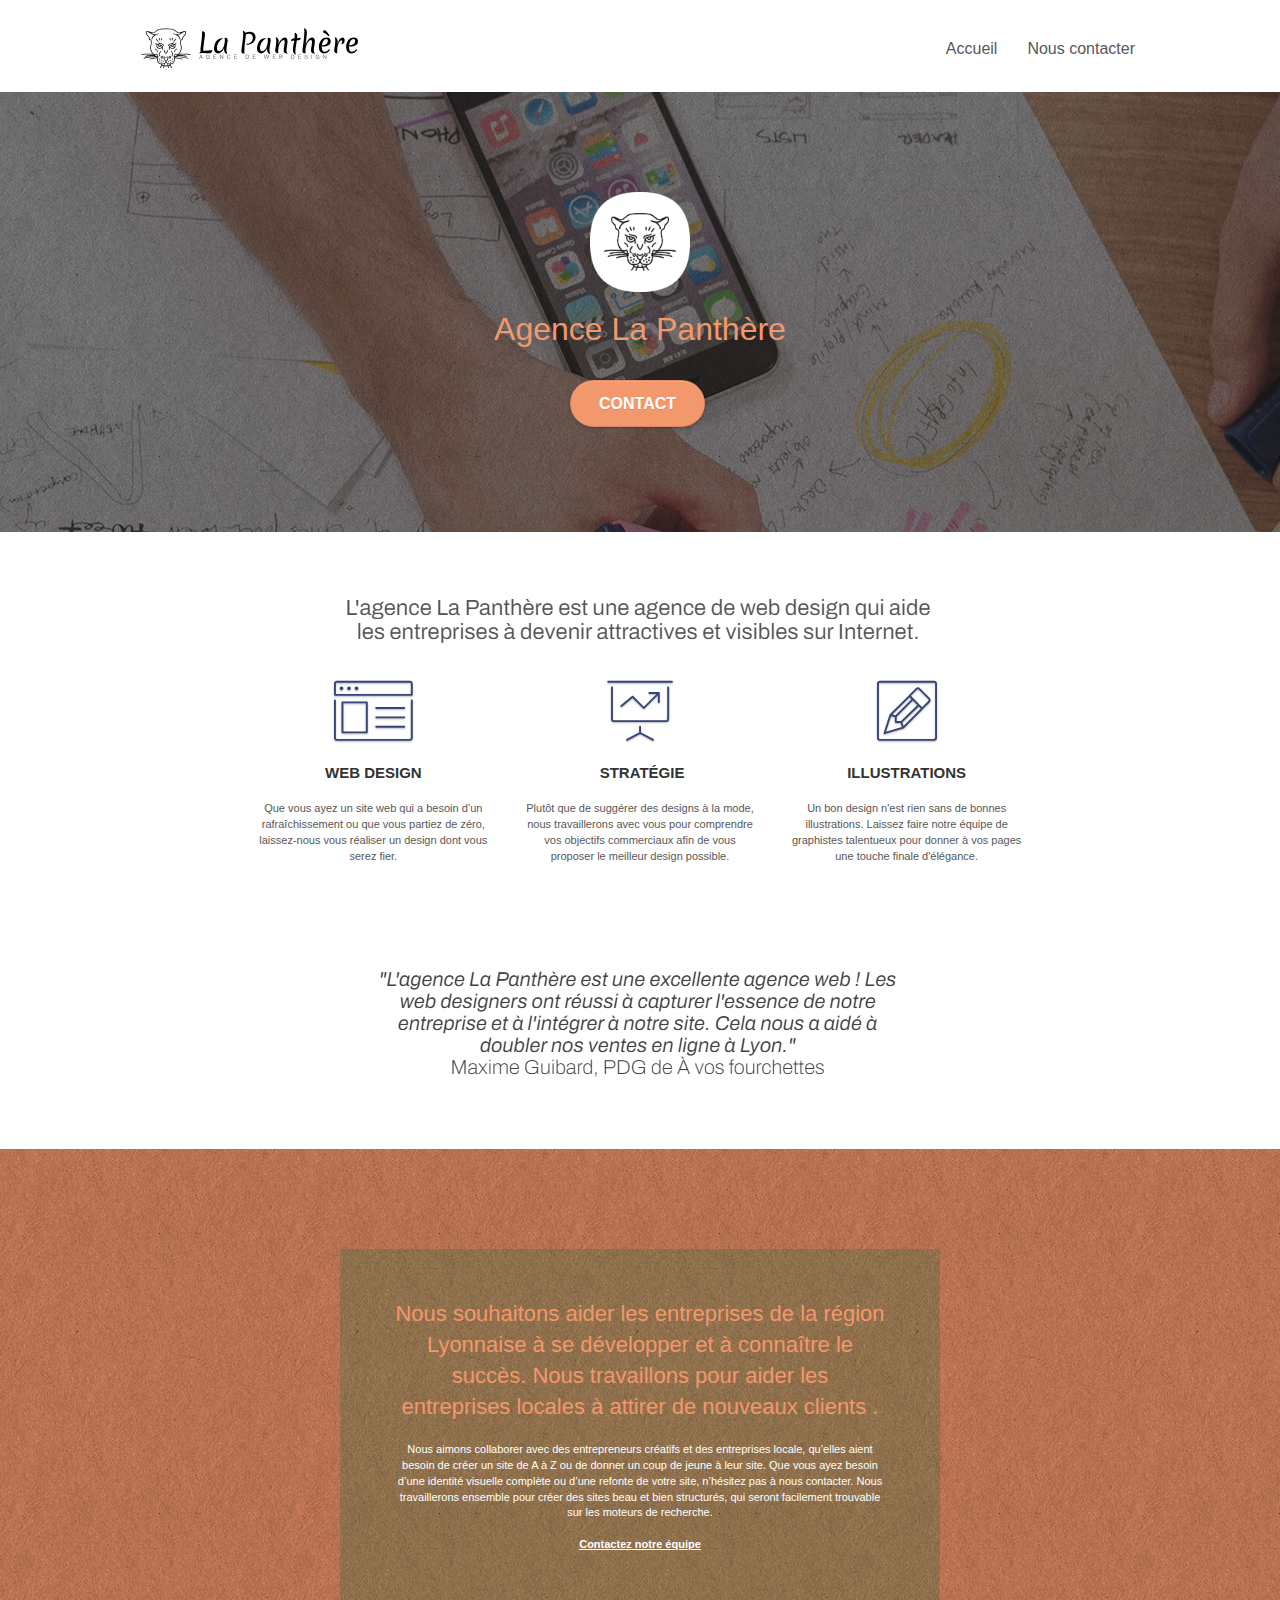
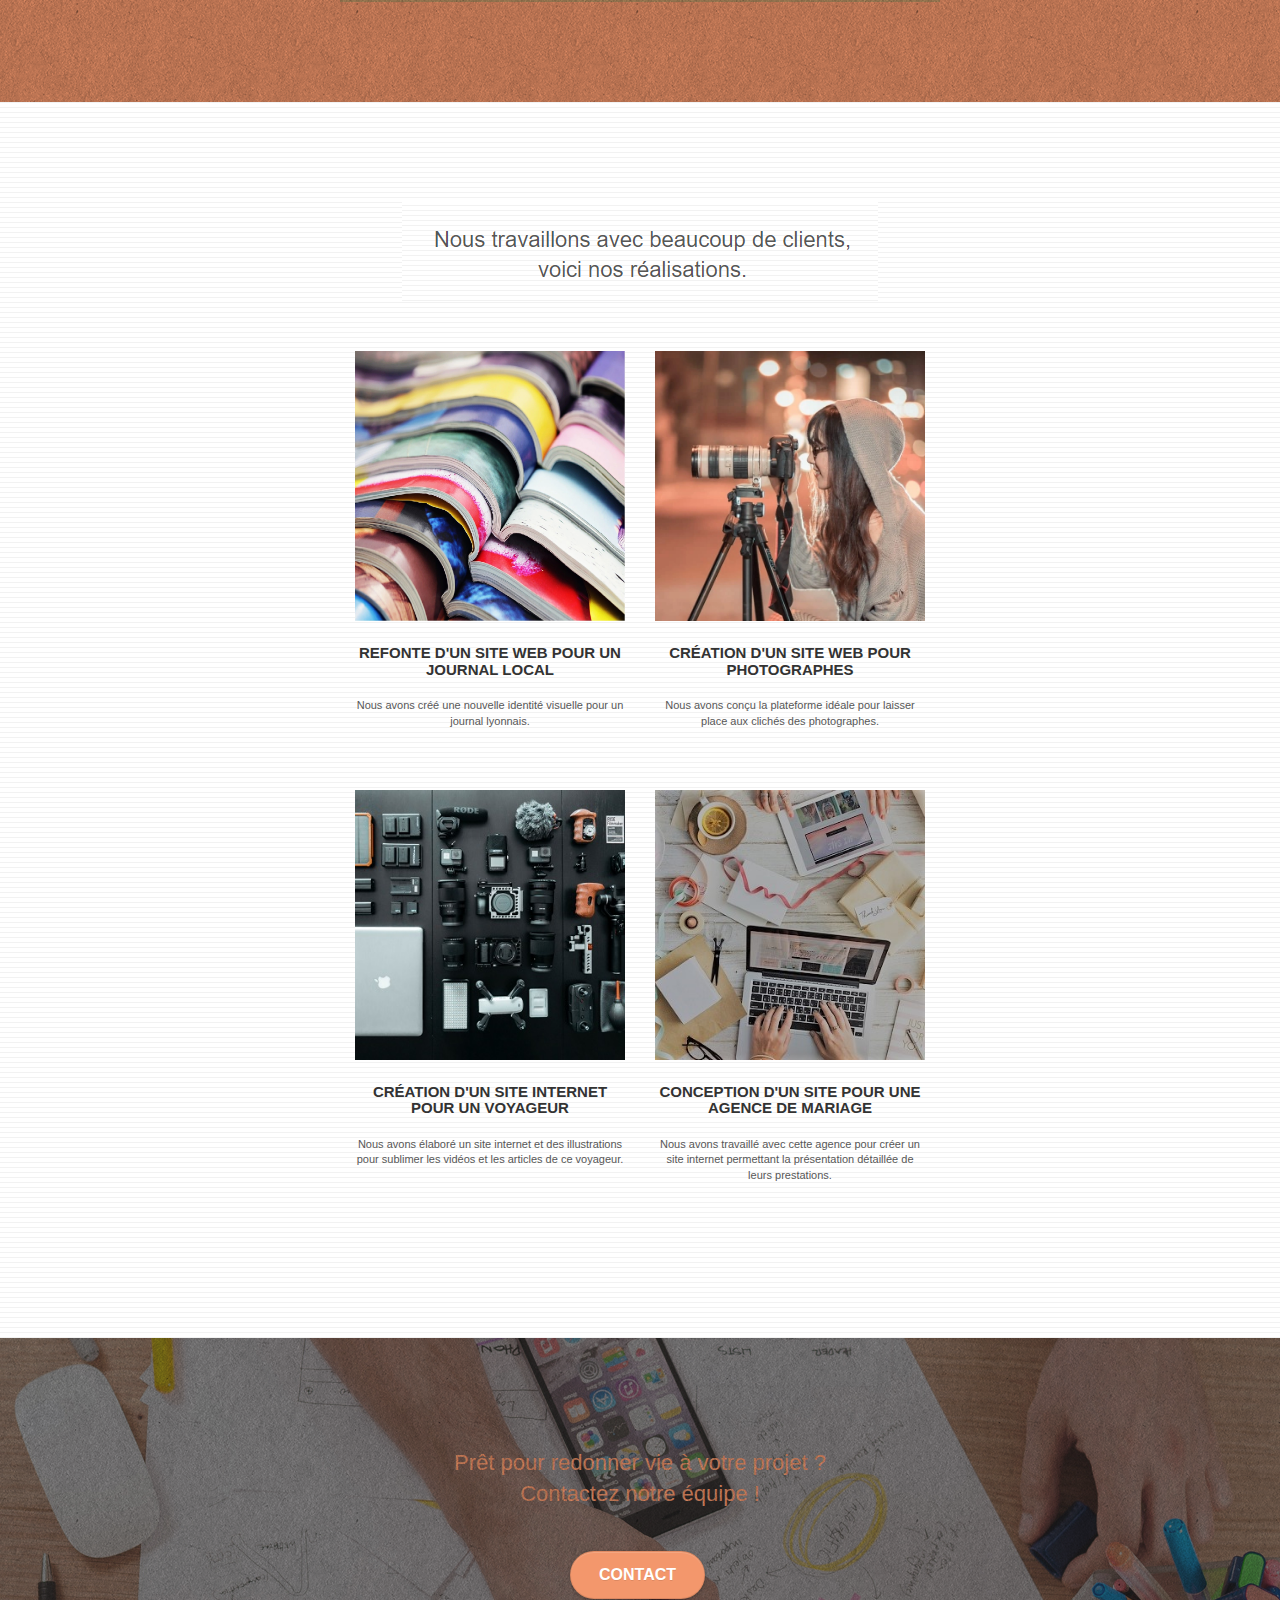
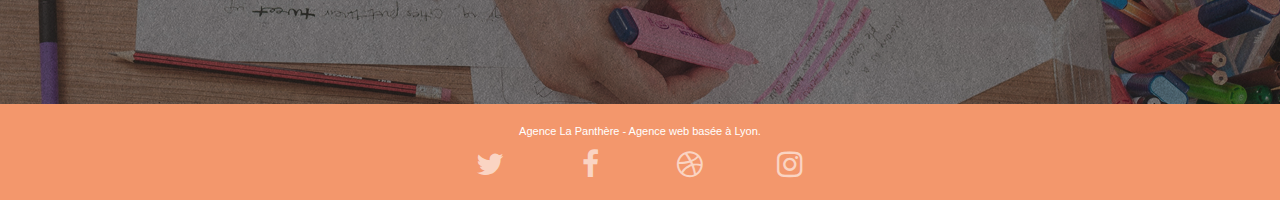
==== index.html @ 58830317 "Ajout d'une description alt mieux appropriée sur les images. Suppression du Google tag manager" ====
<!DOCTYPE html>
<!-- Pas de langue définie -->
<html lang="fr">
  <!-- Fin du problème -->
  <head>
    <meta charset="utf-8" />
    <!-- Keyword stuffing mots clés sur Paris alors que l'agence est basée à Lyon. Incohérent -->
    <meta name="keywords" content="agence, web design, agence design Lyon" />
    <!-- Fin du problème -->

    <!-- Pas de description -->
    <meta
      name="description"
      content="La meilleure agence de web design à Lyon"
    />
    <!-- Fin du problème -->
    <meta
      name="viewport"
      content="width=device-width, initial-scale=1.0, viewport-fit=cover"
    />
    <link rel="shortcut icon" type="image/png" href="favicon.jpg" />

    <link rel="stylesheet" type="text/css" href="./css/bootstrap.css" />
    <link rel="stylesheet" type="text/css" href="style.css" />
    <link rel="stylesheet" type="text/css" href="./css/font-awesome.css" />
    <link rel="stylesheet" type="text/css" href="./css/et-line.css" />

    <!-- Pas de titre -->
    <title>La Panthère</title>
    <!-- Fin du problème -->

    <!-- Analytics -->

    <!-- Pas de balises sémantiques -->

    <!-- Analytics END -->
  </head>
  <!-- Pas de header -->
  <body>
    <main>
      <!-- Principal conteneur -->
      <div class="page-container">
        <!-- bloc-0 -->
        <header>
          <div class="bloc bgc-white l-bloc" id="bloc-0">
            <div class="container bloc-sm">
              <nav class="navbar row">
                <div class="navbar-header">
                  <!-- Suppression de la tentative de blackhat -->
                  <a class="navbar-brand" href="index.html">
                    <!-- attribut alt vague  -->
                    <img
                      src="img/agence-la-panthere-monochrome.svg"
                      alt="agence web design Lyon"
                      height="40"
                      width="auto"
                  /></a>

                  <!-- Suppression de la tentative de blackhat -->
                  <button
                    id="nav-toggle"
                    type="button"
                    class="ui-navbar-toggle navbar-toggle"
                    data-toggle="collapse"
                    data-target=".navbar-1"
                  >
                    <span class="sr-only">Toggle navigation</span
                    ><span class="icon-bar"></span><span class="icon-bar"></span
                    ><span class="icon-bar"></span>
                  </button>
                </div>
                <div
                  class="collapse navbar-collapse navbar-1 special-dropdown-nav"
                >
                  <ul class="site-navigation nav navbar-nav">
                    <li>
                      <a href="index.html">Accueil</a>
                    </li>
                    <li></li>
                    <li>
                      <!-- Lien flou, pas de description -->
                      <a href="contact.html">Nous contacter</a>
                      <!-- Fin du problème -->
                    </li>
                  </ul>
                </div>
              </nav>
            </div>
          </div>
        </header>
        <!-- bloc-0 END -->

        <!-- bloc-1-presentation -->
        <section>
          <div
            class="bloc bgc-dark-slate-blue bg-banniere d-bloc bg-t-edge bloc-bg-texture texture-paper b-parallax"
            id="bloc-1-hero"
          >
            <div class="container bloc-lg">
              <div class="row tight-width-whitespace">
                <div class="col-sm-12">
                  <!-- img avec une width et height obligatoire -->
                  <img
                    src="img/img_lighter/logo.webp"
                    class="center-block image-resize-mode"
                    width="100"
                    height="auto"
                    alt="Agence La Panthère,web design, Lyon"
                  />
                  <!-- fin du problème -->
                  <h1 class="text-center hero-bloc-text tc-white">
                    Agence La Panthère
                  </h1>
                  <div class="text-center">
                    <a
                      href="contact.html"
                      class="btn btn-lg btn-clean btn-rd cta-hero btn-atomic-tangerine"
                      id="cta-hero"
                      >Contact</a
                    >
                  </div>
                </div>
              </div>
            </div>
          </div>
        </section>
        <!-- bloc-1-presentation END -->

        <!-- bloc-2-services -->
        <section>
          <div class="bloc bgc-white l-bloc" id="bloc-2-services">
            <div class="container bloc-md">
              <div class="row">
                <div class="col-sm-12 text-center">
                  <img
                    alt="Description de la Panthère"
                    src="img/img_lighter/title.webp"
                    width="auto"
                    height="auto"
                  />
                </div>
              </div>
              <div class="row voffset-lg med-width-whitespace">
                <div class="col-sm-4">
                  <div class="text-center">
                    <span
                      class="et-icon-browser sm-shadow icon-dark-slate-blue icons icon-lg"
                    ></span>
                  </div>
                  <h3 class="mg-md text-center">Web design</h3>
                  <p class="text-center">
                    Que vous ayez un site web qui a besoin d&rsquo;un
                    rafraîchissement ou que vous partiez de zéro, laissez-nous
                    vous réaliser un design dont vous serez fier.
                  </p>
                </div>
                <div class="col-sm-4">
                  <div class="text-center">
                    <span
                      class="et-icon-presentation sm-shadow icon-dark-slate-blue icons icon-lg"
                    ></span>
                  </div>
                  <h3 class="mg-md text-center">&nbsp;Stratégie</h3>
                  <p class="text-center">
                    Plutôt que de suggérer des designs à la mode, nous
                    travaillerons avec vous pour comprendre vos objectifs
                    commerciaux afin de vous proposer le meilleur design
                    possible.<br />
                  </p>
                </div>
                <div class="col-sm-4">
                  <div class="text-center">
                    <span
                      class="et-icon-edit sm-shadow icon-dark-slate-blue icons icon-lg"
                    ></span>
                  </div>
                  <h3 class="mg-md text-center">Illustrations</h3>
                  <p class="text-center">
                    Un bon design n'est rien sans de bonnes illustrations.
                    Laissez faire notre équipe de graphistes talentueux pour
                    donner à vos pages une touche finale d'élégance.
                  </p>
                </div>
              </div>
              <div class="row voffset-lg voffset">
                <div class="col-xs-12 col-md-8 col-md-offset-2 text-center">
                  <img
                    alt="Citation du PDG"
                    src="img/img_lighter/citation.webp"
                    width="auto"
                    height="auto"
                  />
                </div>
              </div>
            </div>
          </div>
        </section>
        <!-- bloc-2-services END -->

        <!-- bloc-3-what-i-do -->
        <section>
          <div
            class="bloc tc-white bgc-atomic-tangerine bg-presentation d-bloc bloc-bg-texture texture-paper b-parallax"
            id="bloc-3-what-i-do"
          >
            <div class="container bloc-lg">
              <div class="row tight-width-whitespace black-background">
                <div class="col-sm-12">
                  <h2 class="mg-md text-center tc-white">
                    Nous souhaitons aider les entreprises de la région Lyonnaise
                    à se développer et à connaître le succès. Nous travaillons
                    pour aider les entreprises locales à attirer de nouveaux
                    clients .<br />
                  </h2>
                  <p class="text-center white">
                    Nous aimons collaborer avec des entrepreneurs créatifs et
                    des entreprises locale, qu’elles aient besoin de créer un
                    site de A à Z ou de donner un coup de jeune à leur site. Que
                    vous ayez besoin d’une identité visuelle complète ou d’une
                    refonte de votre site, n’hésitez pas à nous contacter. Nous
                    travaillerons ensemble pour créer des sites beau et bien
                    structurés, qui seront facilement trouvable sur les moteurs
                    de recherche.
                    <br /><br /><a
                      class="ltc-white bold-link"
                      href="contact.html"
                      >Contactez notre équipe</a
                    ><br />
                  </p>
                </div>
              </div>
            </div>
          </div>
        </section>
        <!-- bloc-3-what-i-do END -->

        <!-- bloc-4-portfolio -->
        <section>
          <div
            class="bloc bgc-white bg-lines-h2-bg bg-repeat l-bloc"
            id="bloc-4-portfolio"
          >
            <div class="container bloc-lg">
              <div class="row">
                <div class="col-sm-12 text-center">
                  <img
                    alt="agence web, agence web paris, web design paris, stratégie web"
                    src="img/img_lighter/title2.webp"
                    width="auto"
                    height="auto"
                  />
                </div>
              </div>
              <div class="row tight-width-whitespace portfolio-row">
                <div class="col-sm-6">
                  <a
                    href="#"
                    data-lightbox="img/img_lighter/1.webp"
                    data-gallery-id="gallery-1"
                    data-caption="Refonte d'un site web pour un journal local"
                    data-frame="snapshot-lb"
                    ><img
                      src="img/img_lighter/1.webp"
                      alt="Photos de livres"
                      class="img-responsive portfolio-thumb"
                      width="auto"
                      height="auto"
                  /></a>
                  <h3 class="mg-md text-center">
                    Refonte d'un site web pour un journal local
                  </h3>
                  <p class="text-center">
                    Nous avons créé une nouvelle identité visuelle pour un
                    journal lyonnais.
                  </p>
                </div>
                <div class="col-sm-6">
                  <a
                    href="#"
                    data-lightbox="img/img_ligther/2.webp"
                    data-gallery-id="gallery-1"
                    data-caption="Photographe en train de prendre un cliché"
                    data-frame="snapshot-lb"
                    ><img
                      src="img/img_lighter/2.webp"
                      class="img-responsive portfolio-thumb"
                      alt="Création d'un site web pour photographes"
                      width="auto"
                      height="auto"
                  /></a>
                  <h3 class="mg-md text-center">
                    Création d'un site web pour photographes
                  </h3>
                  <p class="text-center">
                    Nous avons conçu la plateforme idéale pour laisser place aux
                    clichés des photographes.
                  </p>
                </div>
              </div>
              <div class="row tight-width-whitespace portfolio-row">
                <div class="col-sm-6">
                  <a
                    href="#"
                    data-lightbox="img/img_lighter/3.webp"
                    data-gallery-id="gallery-1"
                    data-caption="Création d'un site internet pour un voyageur"
                    data-frame="snapshot-lb"
                    ><img
                      src="img/img_lighter/3.webp"
                      class="img-responsive portfolio-thumb"
                      alt="Ordinateur portable et nécessaire en photographie"
                      width="auto"
                      height="auto"
                  /></a>
                  <h3 class="mg-md text-center">
                    Création d'un site internet pour un voyageur
                  </h3>
                  <p class="text-center">
                    Nous avons élaboré un site internet et des illustrations
                    pour sublimer les vidéos et les articles de ce voyageur.
                  </p>
                </div>
                <div class="col-sm-6">
                  <a
                    href="#"
                    data-lightbox="img/img_lighter/4.webp"
                    data-gallery-id="gallery-1"
                    data-caption="Conception d'un site pour une agence de mariage"
                    data-frame="snapshot-lb"
                    ><img
                      src="img/img_lighter/4.webp"
                      class="img-responsive portfolio-thumb"
                      alt="Groupe de travail dans un café"
                      width="auto"
                      height="auto"
                  /></a>
                  <h3 class="mg-md text-center">
                    Conception d'un site pour une agence de mariage
                  </h3>
                  <p class="text-center">
                    Nous avons travaillé avec cette agence pour créer un site
                    internet permettant la présentation détaillée de leurs
                    prestations.
                  </p>
                </div>
              </div>
            </div>
          </div>
        </section>
        <!-- bloc-4-portfolio END -->

        <!-- bloc-5-cta -->
        <section>
          <div
            class="bloc bgc-dark-slate-blue bg-banniere d-bloc bloc-bg-texture texture-paper"
            id="bloc-5-cta"
          >
            <div class="container bloc-lg">
              <div class="row">
                <h2 class="mg-md text-center tc-white">
                  Prêt pour redonner vie à votre projet ?<br />Contactez notre
                  équipe !
                </h2>
                <div class="col-sm-12 text-center">
                  <a
                    href="contact.html"
                    class="btn btn-atomic-tangerine btn-clean btn-rd btn-lg cta-hero"
                    >Contact</a
                  >
                </div>
              </div>
            </div>
          </div>
        </section>
        <!-- bloc-5-cta END -->

        <!-- Footer - bloc-8 -->
        <footer>
          <div class="bloc bgc-atomic-tangerine d-bloc" id="bloc-8">
            <div class="container bloc-sm">
              <div class="row">
                <div class="col-sm-12">
                  <p class="text-center white">
                    Agence La Panthère - Agence web basée à Lyon.<br />
                  </p>
                  <div class="row row-no-gutters social">
                    <div class="col-sm-3">
                      <div class="text-center">
                        <!-- balise <a></a> sans texte dedans -->
                        <a class="social" href="index.html"
                          ><span class="fa fa-twitter icon-md"></span
                        ></a>
                        <!-- fin du problème -->
                      </div>
                    </div>
                    <div class="col-sm-3">
                      <div class="text-center">
                        <a class="social" href="index.html"
                          ><span class="fa fa-facebook icon-md"></span
                        ></a>
                      </div>
                    </div>
                    <div class="col-sm-3">
                      <div class="text-center">
                        <a class="social" href="index.html"
                          ><span class="fa fa-dribbble icon-md"></span
                        ></a>
                      </div>
                    </div>
                    <div class="col-sm-3">
                      <div class="text-center">
                        <a class="social" href="index.html"
                          ><span class="fa fa-instagram icon-md"></span
                        ></a>
                      </div>
                    </div>

                    <!-- Suppression de la tentative de blackhat -->
                  </div>
                </div>
              </div>
            </div>
          </div>
        </footer>
        <!-- Footer - bloc-8 END -->
        <!-- Chargement des scripts en fin de code -->
        <script src="./js/jquery-2.1.0.js"></script>
        <script src="./js/bootstrap.js"></script>
        <script src="./js/blocs.js"></script>
        <script src="./js/jquery.touchSwipe.js" defer></script>
        <script src="./js/gmaps.js"></script>
        <!-- Fin du problème -->
      </div>
    </main>
    <!-- Principal conteneur END -->
  </body>
</html>
---- style.css ----
body {
    margin: 0;
    padding: 0;
    background: #FFF;
    overflow-x: hidden;
    -webkit-font-smoothing: antialiased;
    -moz-osx-font-smoothing: grayscale;
}

a,
button {
    transition: all .3s ease-in-out;
    outline: none!important;
}

a:hover {
    text-decoration: none;
    cursor: pointer;
}

#page-loading-blocs-notifaction {
    position: fixed;
    top: 0;
    bottom: 0;
    width: 100%;
    z-index: 100000;
    background: #FFFFFF url("img/pageload-spinner.gif") no-repeat center center;
}

.bloc {
    width: 100%;
    clear: both;
    background: 50% 50% no-repeat;
    padding: 0 50px;
    -webkit-background-size: cover;
    -moz-background-size: cover;
    -o-background-size: cover;
    background-size: cover;
    position: relative;
}

.bloc .container {
    padding-left: 0;
    padding-right: 0;
}

.bloc-lg {
    padding: 100px 50px;
}

.bloc-md {
    padding: 50px;
}

.bloc-sm {
    padding: 20px 50px;
}

.bg-center,
.bg-l-edge,
.bg-r-edge,
.bg-t-edge,
.bg-b-edge,
.bg-tl-edge,
.bg-bl-edge,
.bg-tr-edge,
.bg-br-edge,
.bg-repeat {
    -webkit-background-size: auto!important;
    -moz-background-size: auto!important;
    -o-background-size: auto!important;
    background-size: auto!important;
}

.bg-repeat {
    background: repeat;
}

.bg-t-edge {
    background: top no-repeat;
}

.bloc-bg-texture::before {
    content: "";
    background-size: 2px 2px;
    position: absolute;
    top: 0;
    bottom: 0;
    left: 0;
    right: 0;
}

.texture-paper::before {
    background: url("img/texture-paper.png");
    background-size: 280px 280px;
}

.b-parallax {
    background-attachment: fixed;
}

.d-bloc {
    color: rgba(255, 255, 255, .7);
}

.d-bloc button:hover {
    color: rgba(255, 255, 255, .9);
}

.d-bloc .icon-round,
.d-bloc .icon-square,
.d-bloc .icon-rounded,
.d-bloc .icon-semi-rounded-a,
.d-bloc .icon-semi-rounded-b {
    border-color: rgba(255, 255, 255, .9);
}

.d-bloc .divider-h span {
    border-color: rgba(255, 255, 255, .2);
}

.d-bloc .a-btn,
.d-bloc .navbar a,
.d-bloc .navbar-brand,
.d-bloc a .icon-sm,
.d-bloc a .icon-md,
.d-bloc a .icon-lg,
.d-bloc a .icon-xl,
.d-bloc h1 a,
.d-bloc h2 a,
.d-bloc h3 a,
.d-bloc h4 a,
.d-bloc h5 a,
.d-bloc h6 a,
.d-bloc p a {
    color: rgba(255, 255, 255, .6);
}

.d-bloc .a-btn:hover,
.d-bloc .navbar a:hover,
.d-bloc .navbar-brand:hover,
.d-bloc a:hover .icon-sm,
.d-bloc a:hover .icon-md,
.d-bloc a:hover .icon-lg,
.d-bloc a:hover .icon-xl,
.d-bloc h1 a:hover,
.d-bloc h2 a:hover,
.d-bloc h3 a:hover,
.d-bloc h4 a:hover,
.d-bloc h5 a:hover,
.d-bloc h6 a:hover,
.d-bloc p a:hover {
    color: rgba(255, 255, 255, 1);
}

.d-bloc .navbar-toggle .icon-bar {
    background: rgba(255, 255, 255, 1);
}

.d-bloc .btn-wire,
.d-bloc .btn-wire:hover {
    color: rgba(255, 255, 255, 1);
    border-color: rgba(255, 255, 255, 1);
}

.d-bloc .panel {
    color: rgba(0, 0, 0, .5);
}

.d-bloc .panel button:hover {
    color: rgba(0, 0, 0, .7);
}

.d-bloc .panel icon {
    border-color: rgba(0, 0, 0, .7);
}

.d-bloc .panel .divider-h span {
    border-color: rgba(0, 0, 0, .1);
}

.d-bloc .panel .a-btn {
    color: rgba(0, 0, 0, .6);
}

.d-bloc .panel .a-btn:hover {
    color: rgba(0, 0, 0, 1);
}

.d-bloc .panel .btn-wire,
.d-bloc .panel .btn-wire:hover {
    color: rgba(0, 0, 0, .7);
    border-color: rgba(0, 0, 0, .3);
}

.d-bloc .panel,
.l-bloc {
    color: rgba(0, 0, 0, .5);
}

.d-bloc .panel button:hover,
.l-bloc button:hover {
    color: rgba(0, 0, 0, .7);
}

.l-bloc .icon-round,
.l-bloc .icon-square,
.l-bloc .icon-rounded,
.l-bloc .icon-semi-rounded-a,
.l-bloc .icon-semi-rounded-b {
    border-color: rgba(0, 0, 0, .7);
}

.d-bloc .panel .divider-h span,
.l-bloc .divider-h span {
    border-color: rgba(0, 0, 0, .1);
}

.d-bloc .panel .a-btn,
.l-bloc .a-btn,
.l-bloc .navbar a,
.l-bloc .navbar-brand,
.l-bloc a .icon-sm,
.l-bloc a .icon-md,
.l-bloc a .icon-lg,
.l-bloc a .icon-xl,
.l-bloc h1 a,
.l-bloc h2 a,
.l-bloc h3 a,
.l-bloc h4 a,
.l-bloc h5 a,
.l-bloc h6 a,
.l-bloc p a {
    color: rgba(0, 0, 0, .6);
}

.d-bloc .panel .a-btn:hover,
.l-bloc .a-btn:hover,
.l-bloc .navbar a:hover,
.l-bloc .navbar-brand:hover,
.l-bloc a:hover .icon-sm,
.l-bloc a:hover .icon-md,
.l-bloc a:hover .icon-lg,
.l-bloc a:hover .icon-xl,
.l-bloc h1 a:hover,
.l-bloc h2 a:hover,
.l-bloc h3 a:hover,
.l-bloc h4 a:hover,
.l-bloc h5 a:hover,
.l-bloc h6 a:hover,
.l-bloc p a:hover {
    color: rgba(0, 0, 0, 1);
}

.l-bloc .navbar-toggle .icon-bar {
    color: rgba(0, 0, 0, .6);
}

.d-bloc .panel .btn-wire,
.d-bloc .panel .btn-wire:hover,
.l-bloc .btn-wire,
.l-bloc .btn-wire:hover {
    color: rgba(0, 0, 0, .7);
    border-color: rgba(0, 0, 0, .3);
}

.voffset {
    margin-top: 30px;
}

.voffset-lg {
    margin-top: 80px;
}

.row-no-gutters {
    margin-right: 0;
    margin-left: 0;
}

.row.row-no-gutters > [class^="col-"],
.row.row-no-gutters > [class*=" col-"] {
    padding-right: 0;
    padding-left: 0;
}

#bloc-1-hero h1 {
    font-size: 32px;
}

.navbar {
    margin-bottom: 0;
    z-index: 1;
}

.navbar-brand {
    height: auto;
    padding: 3px 15px;
    font-size: 25px;
    font-weight: normal;
    font-weight: 600;
    line-height: 44px;
}

.navbar-brand img {
    max-height: 200px;
    margin: 0 5px 0 0;
    display: inline;
}

.navbar-brand img[src$=svg] {
    min-width: 100px;
}

.nav-center .navbar-brand img {
    margin: 0;
}

.navbar .nav {
    padding-top: 2px;
    margin-right: -16px;
    float: right;
    z-index: 1;
}

.nav > li {
    float: left;
    margin-top: 4px;
    font-size: 16px;
}

.navbar-nav .open .dropdown-menu > li > a {
    text-align: inherit;
}

.nav > li a:hover,
.nav > li a:focus {
    background: transparent;
}

.navbar-toggle {
    margin: 10px 10px 0 0;
    border: 0px;
}

.navbar-toggle:hover {
    background: transparent!important;
}

.navbar-toggle .icon-bar {
    background-color: rgba(0, 0, 0, .5);
    width: 26px;
}

.nav-invert .navbar .nav {
    float: left;
}

.nav-invert .navbar-header,
.nav-invert .navbar-brand {
    float: right;
    position: relative;
    z-index: 2;
}

@media (min-width: 768px) {
    .site-navigation {
        position: absolute;
        top: 50%;
        right: 20px;
        transform: translate(0, -50%);
        -webkit-transform: translateY(-50%);
    }
    .nav > li .dropdown-menu a,
    .nav > li .dropdown-menu a:hover {
        color: #484848;
    }
    .nav-invert .site-navigation {
        left: 0;
        right: 0;
    }
    .nav-center {
        text-align: center;
    }
    .nav-center .navbar-header {
        width: 100%;
    }
    .nav-center .navbar-header,
    .nav-center .navbar-brand,
    .nav-center .nav > li {
        float: none;
        display: inline-block;
    }
    .nav-center .site-navigation {
        position: relative;
        width: 100%;
        right: 0;
        margin-right: 0px;
        margin-top: 20px;
    }
    .nav-center.mini-nav .navbar-toggle {
        float: none;
        margin: 10px auto 0;
    }
}

.nav > li > .dropdown a {
    background: none!important;
    display: block;
    padding: 14px 15px;
}

nav .caret {
    margin: 0 5px;
}

.dropdown-menu .dropdown-menu {
    top: -8px;
    left: 100%;
}

.dropdown-menu .dropmenu-flow-right {
    top: 100%;
    left: 0;
    margin-left: -1px;
    border-top-left-radius: 0;
    border-top-right-radius: 0;
}

.dropdown-menu .dropdown span {
    border: 4px solid black;
    border-top-color: transparent;
    border-right-color: transparent;
    border-bottom-color: transparent;
    margin: 6px -5px 0 0!important;
    float: right;
}

.mg-md {
    margin-top: 10px;
    margin-bottom: 20px;
}

.mg-lg {
    margin-top: 10px;
    margin-bottom: 40px;
}

.btn {
    margin: 0 5px 5px 0;
}

.btn.pull-right {
    margin: 0 0 5px 5px;
}

.btn-d,
.btn-d:hover,
.btn-d:focus {
    color: #FFF;
    background: rgba(0, 0, 0, .3);
}

button {
    outline: none!important;
}

.btn-rd {
    border-radius: 40px;
}

.btn-clean {
    border: 1px solid rgba(0, 0, 0, .08);
    border-bottom-color: rgba(0, 0, 0, .1);
    text-shadow: 0 1px 0 rgba(0, 0, 1, .1);
    box-shadow: 0 1px 3px rgba(0, 0, 1, .25), inset 0 1px 0 0 rgba(255, 255, 255, .15);
}

.icon-md {
    font-size: 30px!important;
}

.icon-lg {
    font-size: 60px!important;
}

.sm-shadow {
    text-shadow: 0 1px 2px rgba(0, 0, 0, .3);
}

.panel-sq,
.panel-sq .panel-heading,
.panel-sq .panel-footer {
    border-radius: 0;
}

.panel-rd {
    border-radius: 30px;
}

.panel-rd .panel-heading {
    border-radius: 29px 29px 0 0;
}

.panel-rd .panel-footer {
    border-radius: 0 0 29px 29px;
}

.form-control {
    border-color: rgba(0, 0, 0, .1);
    box-shadow: none;
}

.scrollToTop {
    width: 40px;
    height: 40px;
    position: fixed;
    bottom: 20px;
    right: 20px;
    opacity: 0;
    z-index: 500;
    transition: all .3s ease-in-out;
}

.scrollToTop span {
    margin-top: 6px;
}

.showScrollTop {
    font-size: 14px;
    opacity: 1;
}

a[data-lightbox] {
    position: relative;
    display: block;
    text-align: center;
}

a[data-lightbox]:hover::before {
    content: "+";
    font-family: "HelveticaNeue-Light", "Helvetica Neue Light", "Helvetica Neue", Helvetica, Arial;
    font-size: 32px;
    width: 50px;
    height: 50px;
    margin-left: -25px;
    border-radius: 50%;
    background: rgba(0, 0, 0, .6);
    color: #FFF;
    font-weight: 100;
    z-index: 1;
    position: absolute;
    top: 50%;
    transform: translateY(-50%);
    -webkit-transform: translateY(-50%);
}

a[data-lightbox]:hover img {
    opacity: 0.6;
    -webkit-animation-fill-mode: none;
    animation-fill-mode: none;
}

#lightbox-modal {
    display: flex;
    align-items: center;
}

#lightbox-modal .modal-dialog {
    width: 90%;
    max-width: 900px;
    margin: 0 auto 0;
}

#lightbox-modal .modal-dialog img {
    max-height: 90vh;
    margin: 0 auto;
}

.lightbox-caption {
    padding: 20px;
    color: #FFF;
    background: rgba(0, 0, 0, .5);
    position: absolute;
    left: 15px;
    right: 15px;
    bottom: 5px;
}

.close-lightbox {
    color: #FFF;
    font-size: 30px;
    position: absolute;
    top: 20px;
    right: 20px;
    z-index: 20;
    background: rgba(0, 0, 0, .5);
    border: none;
    line-height: 30px;
    padding: 0 9px 5px;
    opacity: 0.3;
}

.close-lightbox:hover,
.next-lightbox:hover,
.prev-lightbox:hover {
    opacity: 1.0;
    color: #FFF;
}

.next-lightbox,
.prev-lightbox {
    font-size: 20px;
    color: rgba(255, 255, 255, .9);
    background: rgba(0, 0, 0, .5);
    transition: all .2s ease-in-out;
    position: absolute;
    top: 45%;
    z-index: 1;
    opacity: 0.4;
}

.next-lightbox {
    padding: 6px 8px 1px 13px;
    right: 25px;
}

.prev-lightbox {
    padding: 6px 13px 1px 10px;
    left: 25px;
}

.snapshot-lb .modal-body {
    padding-bottom: 45px;
}

.snapshot-lb .lightbox-caption {
    padding: 0;
    color: rgba(0, 0, 0, .5);
    background: none;
}

h1,
h2,
h3,
h4,
h5,
h6,
p,
label,
.btn,
a {
    font-family: "helvetica";
    font-weight: 400;
    color: #575757!important;
}

.container {
    max-width: 1000px;
}

.hero-bloc-text {
    font-size: 38px;
}

.hero-bloc-text-sub {
    font-size: 36px;
}

.statement-bloc-text {
    line-height: 26px;
    font-style: italic;
    font-size: 20px;
    text-align: center;
    font-weight: lighter;
    max-width: 520px;
    margin: auto auto auto auto;
}

p {
    font-size: 11px;
}

.tight-width-whitespace {
    max-width: 600px;
    margin: auto auto auto auto;
}

.h1 {
    font-size: 20px;
    font-family: "Open Sans";
}

.cta-hero {
    margin-top: 22px;
    color: #FFFFFF!important;
    text-transform: uppercase;
    padding: 12px 28px 12px 28px;
    font-size: 16px;
    font-weight: 700;
}

.social {
    max-width: 400px;
    margin: auto auto auto auto;
}

h2 {
    font-size: 22px;
    line-height: 1.4em;
}

h3 {
    font-size: 15px;
    text-transform: uppercase;
    font-weight: 700;
    color: #333333!important;
}

.med-width-whitespace {
    max-width: 800px;
    margin: auto auto auto auto;
    box-shadow: 0px 0px 0px #000000;
}

h1 {
    color: #333333!important;
}

h4 {
    color: #333333!important;
}

.icons {
    margin-bottom: 14px;
    margin-top: 24px;
}

.white {
    color: #FFFFFF!important;
}

.portfolio-thumb {
    margin-bottom: 24px;
}

.portfolio-row {
    margin-bottom: 44px;
    margin-top: 50px;
}

.avatar {
    box-shadow: 0px 4px 9px rgba(0, 0, 0, 0.3);
}

.black-background {
    background-color: rgba(165, 147, 99, 0.7);
    padding: 40px 40px 40px 40px;
}

.bold-link {
    font-weight: 900;
    text-decoration: underline!important;
}

.bgc-white {
    background-color: #FFFFFF;
}

.bgc-dark-slate-blue {
    background-color: #364577;
}

.bgc-atomic-tangerine {
    background-color: #F3976C;
}

.tc-white {
    color: #F3976C!important;
}

.btn-atomic-tangerine {
    background: #F3976C;
    color: #FFFFFF!important;
}

.btn-atomic-tangerine:hover {
    background: #c27956!important;
    color: #FFFFFF!important;
}

.ltc-white {
    color: #FFFFFF!important;
}

.ltc-white:hover {
    color: #cccccc!important;
}

.ltc-atomic-tangerine {
    color: #F3976C!important;
}

.ltc-atomic-tangerine:hover {
    color: #c27956!important;
}

.icon-dark-slate-blue {
    color: #364577!important;
    border-color: #364577!important;
}

.bg-dots-bg {
    background-image: url("img/dots-bg.png");
}

.bg-lines-h2-bg {
    background-image: url("img/lines-h2-bg.png");
}

.bg-banniere {
    background-image: url("img/agence-la-panthere.jpg");
}

.bg-presentation {
    background-image: url("img/image-de-presentation.bmp");
}

@media (max-width: 1024px) {
    .bloc {
        padding-left: 20px;
        padding-right: 20px;
    }
    .bloc.full-width-bloc,
    .bloc-tile-2.full-width-bloc .container,
    .bloc-tile-3.full-width-bloc .container,
    .bloc-tile-4.full-width-bloc .container {
        padding-left: 0;
        padding-right: 0;
    }
}

@media (max-width: 992px) and (min-width: 768px) {
    .navbar .nav {
        max-width: 80%
    }
    .nav-center.navbar .nav {
        max-width: 100%
    }
}

@media only screen and (min-device-width: 768px) and (max-device-width: 1024px) and (orientation: landscape) {
    .b-parallax {
        background-attachment: scroll;
    }
}

@media only screen and (min-device-width: 1024px) and (max-device-width: 1366px) and (-webkit-min-device-pixel-ratio: 1.5) {
    .b-parallax {
        background-attachment: scroll;
    }
}

@media (max-width: 991px) {
    .container {
        width: 100%;
    }
    .b-parallax {
        background-attachment: scroll;
    }
    .page-container,
    #hero-bloc {
        overflow-x: hidden;
        position: relative;
    }
    .bloc {
        padding-left: constant(safe-area-inset-left);
        padding-right: constant(safe-area-inset-right);
    }
    .bloc-group,
    .bloc-group .bloc {
        display: block;
        width: 100%;
    }
    .bloc-fill-screen .fill-bloc-top-edge,
    .bloc-fill-screen .fill-bloc-bottom-edge {
        padding: 0 20px;
        padding-left: constant(safe-area-inset-left);
        padding-right: constant(safe-area-inset-right);
    }
}

@media (max-width: 767px) {
    .page-container {
        overflow-x: hidden;
        position: relative;
    }
    h1,
    h2,
    h3,
    h4,
    h5,
    h6,
    p,
    #disqus_thread {
        padding-left: 10px!important;
        padding-right: 10px!important;
    }
    .b-parallax {
        background-attachment: scroll;
    }
    .navbar .nav {
        padding-top: 0;
        border-top: 1px solid rgba(0, 0, 0, .2);
        float: none!important;
    }
    .navbar.row {
        margin-left: 0;
        margin-right: 0;
    }
    .site-navigation {
        position: inherit;
        transform: none;
        -webkit-transform: none;
        -ms-transform: none;
    }
    .nav > li {
        margin-top: 0;
        border-bottom: 1px solid rgba(0, 0, 0, .1);
        background: rgba(0, 0, 0, .05);
        text-align: left;
        padding-left: 15px;
        width: 100%;
    }
    .nav > li:hover {
        background: rgba(0, 0, 0, .08);
    }
    .dropdown .dropdown a .caret {
        float: none;
        margin: 5px 0 0 10px!important;
        border: 4px solid black;
        border-bottom-color: transparent;
        border-right-color: transparent;
        border-left-color: transparent;
    }
    #hero-bloc .navbar .nav {
        background: rgba(0, 0, 0, .8);
    }
    #hero-bloc .navbar .nav a {
        color: rgba(255, 255, 255, .6);
    }
    .hero {
        padding: 50px 0;
    }
    .hero-nav {
        left: -1px;
        right: -1px;
    }
    .navbar-collapse {
        padding: 0;
        overflow-x: hidden;
        -webkit-box-shadow: none;
        box-shadow: none;
    }
    .navbar-brand img {
        max-height: 40px;
        width: auto;
    }
    .nav-invert .navbar-header {
        float: none;
        width: 100%;
    }
    .nav-invert .navbar-toggle {
        float: left;
        margin-left: 10px;
    }
    .bloc {
        padding-left: 0;
        padding-right: 0;
    }
    .bloc-xxl,
    .bloc-xl,
    .bloc-lg {
        padding: 40px 0;
    }
    .bloc-sm,
    .bloc-md {
        padding-left: 0;
        padding-right: 0;
    }
    .bloc-tile-2 .container,
    .bloc-tile-3 .container,
    .bloc-tile-4 .container,
    .bloc-fill-screen .fill-bloc-top-edge,
    .bloc-fill-screen .fill-bloc-bottom-edge {
        padding-left: 0;
        padding-right: 0;
    }
    .a-block {
        padding: 0 10px;
    }
    .btn-dwn {
        display: none;
    }
    .voffset {
        margin-top: 5px;
    }
    .voffset-md {
        margin-top: 20px;
    }
    .voffset-lg {
        margin-top: 30px;
    }
    form {
        padding: 5px;
    }
    .close-lightbox {
        display: inline-block;
    }
    .blocsapp-device-iphone5 {
        background-size: 216px 425px;
        padding-top: 60px;
        width: 216px;
        height: 425px;
    }
    .blocsapp-device-iphone5 img {
        width: 180px;
        height: 320px;
    }
}

@media (max-width: 400px) {
    .bloc {
        padding-left: 0;
        padding-right: 0;
    }
}

@media (max-width: 767px) {
    .bloc-mob-center-text {
        text-align: center;
    }
}
---- css/et-line.css ----
@font-face {
    font-family: et-line;
    src: url(../fonts/et-line.eot);
    src: url(../fonts/et-line.eot?#iefix) format('embedded-opentype'), url(../fonts/et-line.woff) format('woff'), url(../fonts/et-line.ttf) format('truetype'), url(../fonts/et-line.svg#et-line) format('svg');
    font-weight: 400;
    font-style: normal
}

.et-icon-adjustments,
.et-icon-alarmclock,
.et-icon-anchor,
.et-icon-aperture,
.et-icon-attachment,
.et-icon-bargraph,
.et-icon-basket,
.et-icon-beaker,
.et-icon-bike,
.et-icon-book-open,
.et-icon-briefcase,
.et-icon-browser,
.et-icon-calendar,
.et-icon-camera,
.et-icon-caution,
.et-icon-chat,
.et-icon-circle-compass,
.et-icon-clipboard,
.et-icon-clock,
.et-icon-cloud,
.et-icon-compass,
.et-icon-desktop,
.et-icon-dial,
.et-icon-document,
.et-icon-documents,
.et-icon-download,
.et-icon-dribbble,
.et-icon-edit,
.et-icon-envelope,
.et-icon-expand,
.et-icon-facebook,
.et-icon-flag,
.et-icon-focus,
.et-icon-gears,
.et-icon-genius,
.et-icon-gift,
.et-icon-global,
.et-icon-globe,
.et-icon-googleplus,
.et-icon-grid,
.et-icon-happy,
.et-icon-hazardous,
.et-icon-heart,
.et-icon-hotairballoon,
.et-icon-hourglass,
.et-icon-key,
.et-icon-laptop,
.et-icon-layers,
.et-icon-lifesaver,
.et-icon-lightbulb,
.et-icon-linegraph,
.et-icon-linkedin,
.et-icon-lock,
.et-icon-magnifying-glass,
.et-icon-map,
.et-icon-map-pin,
.et-icon-megaphone,
.et-icon-mic,
.et-icon-mobile,
.et-icon-newspaper,
.et-icon-notebook,
.et-icon-paintbrush,
.et-icon-paperclip,
.et-icon-pencil,
.et-icon-phone,
.et-icon-picture,
.et-icon-pictures,
.et-icon-piechart,
.et-icon-presentation,
.et-icon-pricetags,
.et-icon-printer,
.et-icon-profile-female,
.et-icon-profile-male,
.et-icon-puzzle,
.et-icon-quote,
.et-icon-recycle,
.et-icon-refresh,
.et-icon-ribbon,
.et-icon-rss,
.et-icon-sad,
.et-icon-scissors,
.et-icon-scope,
.et-icon-search,
.et-icon-shield,
.et-icon-speedometer,
.et-icon-strategy,
.et-icon-streetsign,
.et-icon-tablet,
.et-icon-target,
.et-icon-telescope,
.et-icon-toolbox,
.et-icon-tools,
.et-icon-tools-2,
.et-icon-trophy,
.et-icon-tumblr,
.et-icon-twitter,
.et-icon-upload,
.et-icon-video,
.et-icon-wallet,
.et-icon-wine {
    font-family: et-line;
    speak: none;
    font-style: normal;
    font-weight: 400;
    font-variant: normal;
    text-transform: none;
    line-height: 1;
    -webkit-font-smoothing: antialiased;
    -moz-osx-font-smoothing: grayscale;
    display: inline-block
}

.et-icon-mobile:before {
    content: "\e000"
}

.et-icon-laptop:before {
    content: "\e001"
}

.et-icon-desktop:before {
    content: "\e002"
}

.et-icon-tablet:before {
    content: "\e003"
}

.et-icon-phone:before {
    content: "\e004"
}

.et-icon-document:before {
    content: "\e005"
}

.et-icon-documents:before {
    content: "\e006"
}

.et-icon-search:before {
    content: "\e007"
}

.et-icon-clipboard:before {
    content: "\e008"
}

.et-icon-newspaper:before {
    content: "\e009"
}

.et-icon-notebook:before {
    content: "\e00a"
}

.et-icon-book-open:before {
    content: "\e00b"
}

.et-icon-browser:before {
    content: "\e00c"
}

.et-icon-calendar:before {
    content: "\e00d"
}

.et-icon-presentation:before {
    content: "\e00e"
}

.et-icon-picture:before {
    content: "\e00f"
}

.et-icon-pictures:before {
    content: "\e010"
}

.et-icon-video:before {
    content: "\e011"
}

.et-icon-camera:before {
    content: "\e012"
}

.et-icon-printer:before {
    content: "\e013"
}

.et-icon-toolbox:before {
    content: "\e014"
}

.et-icon-briefcase:before {
    content: "\e015"
}

.et-icon-wallet:before {
    content: "\e016"
}

.et-icon-gift:before {
    content: "\e017"
}

.et-icon-bargraph:before {
    content: "\e018"
}

.et-icon-grid:before {
    content: "\e019"
}

.et-icon-expand:before {
    content: "\e01a"
}

.et-icon-focus:before {
    content: "\e01b"
}

.et-icon-edit:before {
    content: "\e01c"
}

.et-icon-adjustments:before {
    content: "\e01d"
}

.et-icon-ribbon:before {
    content: "\e01e"
}

.et-icon-hourglass:before {
    content: "\e01f"
}

.et-icon-lock:before {
    content: "\e020"
}

.et-icon-megaphone:before {
    content: "\e021"
}

.et-icon-shield:before {
    content: "\e022"
}

.et-icon-trophy:before {
    content: "\e023"
}

.et-icon-flag:before {
    content: "\e024"
}

.et-icon-map:before {
    content: "\e025"
}

.et-icon-puzzle:before {
    content: "\e026"
}

.et-icon-basket:before {
    content: "\e027"
}

.et-icon-envelope:before {
    content: "\e028"
}

.et-icon-streetsign:before {
    content: "\e029"
}

.et-icon-telescope:before {
    content: "\e02a"
}

.et-icon-gears:before {
    content: "\e02b"
}

.et-icon-key:before {
    content: "\e02c"
}

.et-icon-paperclip:before {
    content: "\e02d"
}

.et-icon-attachment:before {
    content: "\e02e"
}

.et-icon-pricetags:before {
    content: "\e02f"
}

.et-icon-lightbulb:before {
    content: "\e030"
}

.et-icon-layers:before {
    content: "\e031"
}

.et-icon-pencil:before {
    content: "\e032"
}

.et-icon-tools:before {
    content: "\e033"
}

.et-icon-tools-2:before {
    content: "\e034"
}

.et-icon-scissors:before {
    content: "\e035"
}

.et-icon-paintbrush:before {
    content: "\e036"
}

.et-icon-magnifying-glass:before {
    content: "\e037"
}

.et-icon-circle-compass:before {
    content: "\e038"
}

.et-icon-linegraph:before {
    content: "\e039"
}

.et-icon-mic:before {
    content: "\e03a"
}

.et-icon-strategy:before {
    content: "\e03b"
}

.et-icon-beaker:before {
    content: "\e03c"
}

.et-icon-caution:before {
    content: "\e03d"
}

.et-icon-recycle:before {
    content: "\e03e"
}

.et-icon-anchor:before {
    content: "\e03f"
}

.et-icon-profile-male:before {
    content: "\e040"
}

.et-icon-profile-female:before {
    content: "\e041"
}

.et-icon-bike:before {
    content: "\e042"
}

.et-icon-wine:before {
    content: "\e043"
}

.et-icon-hotairballoon:before {
    content: "\e044"
}

.et-icon-globe:before {
    content: "\e045"
}

.et-icon-genius:before {
    content: "\e046"
}

.et-icon-map-pin:before {
    content: "\e047"
}

.et-icon-dial:before {
    content: "\e048"
}

.et-icon-chat:before {
    content: "\e049"
}

.et-icon-heart:before {
    content: "\e04a"
}

.et-icon-cloud:before {
    content: "\e04b"
}

.et-icon-upload:before {
    content: "\e04c"
}

.et-icon-download:before {
    content: "\e04d"
}

.et-icon-target:before {
    content: "\e04e"
}

.et-icon-hazardous:before {
    content: "\e04f"
}

.et-icon-piechart:before {
    content: "\e050"
}

.et-icon-speedometer:before {
    content: "\e051"
}

.et-icon-global:before {
    content: "\e052"
}

.et-icon-compass:before {
    content: "\e053"
}

.et-icon-lifesaver:before {
    content: "\e054"
}

.et-icon-clock:before {
    content: "\e055"
}

.et-icon-aperture:before {
    content: "\e056"
}

.et-icon-quote:before {
    content: "\e057"
}

.et-icon-scope:before {
    content: "\e058"
}

.et-icon-alarmclock:before {
    content: "\e059"
}

.et-icon-refresh:before {
    content: "\e05a"
}

.et-icon-happy:before {
    content: "\e05b"
}

.et-icon-sad:before {
    content: "\e05c"
}

.et-icon-facebook:before {
    content: "\e05d"
}

.et-icon-twitter:before {
    content: "\e05e"
}

.et-icon-googleplus:before {
    content: "\e05f"
}

.et-icon-rss:before {
    content: "\e060"
}

.et-icon-tumblr:before {
    content: "\e061"
}

.et-icon-linkedin:before {
    content: "\e062"
}

.et-icon-dribbble:before {
    content: "\e063"
}
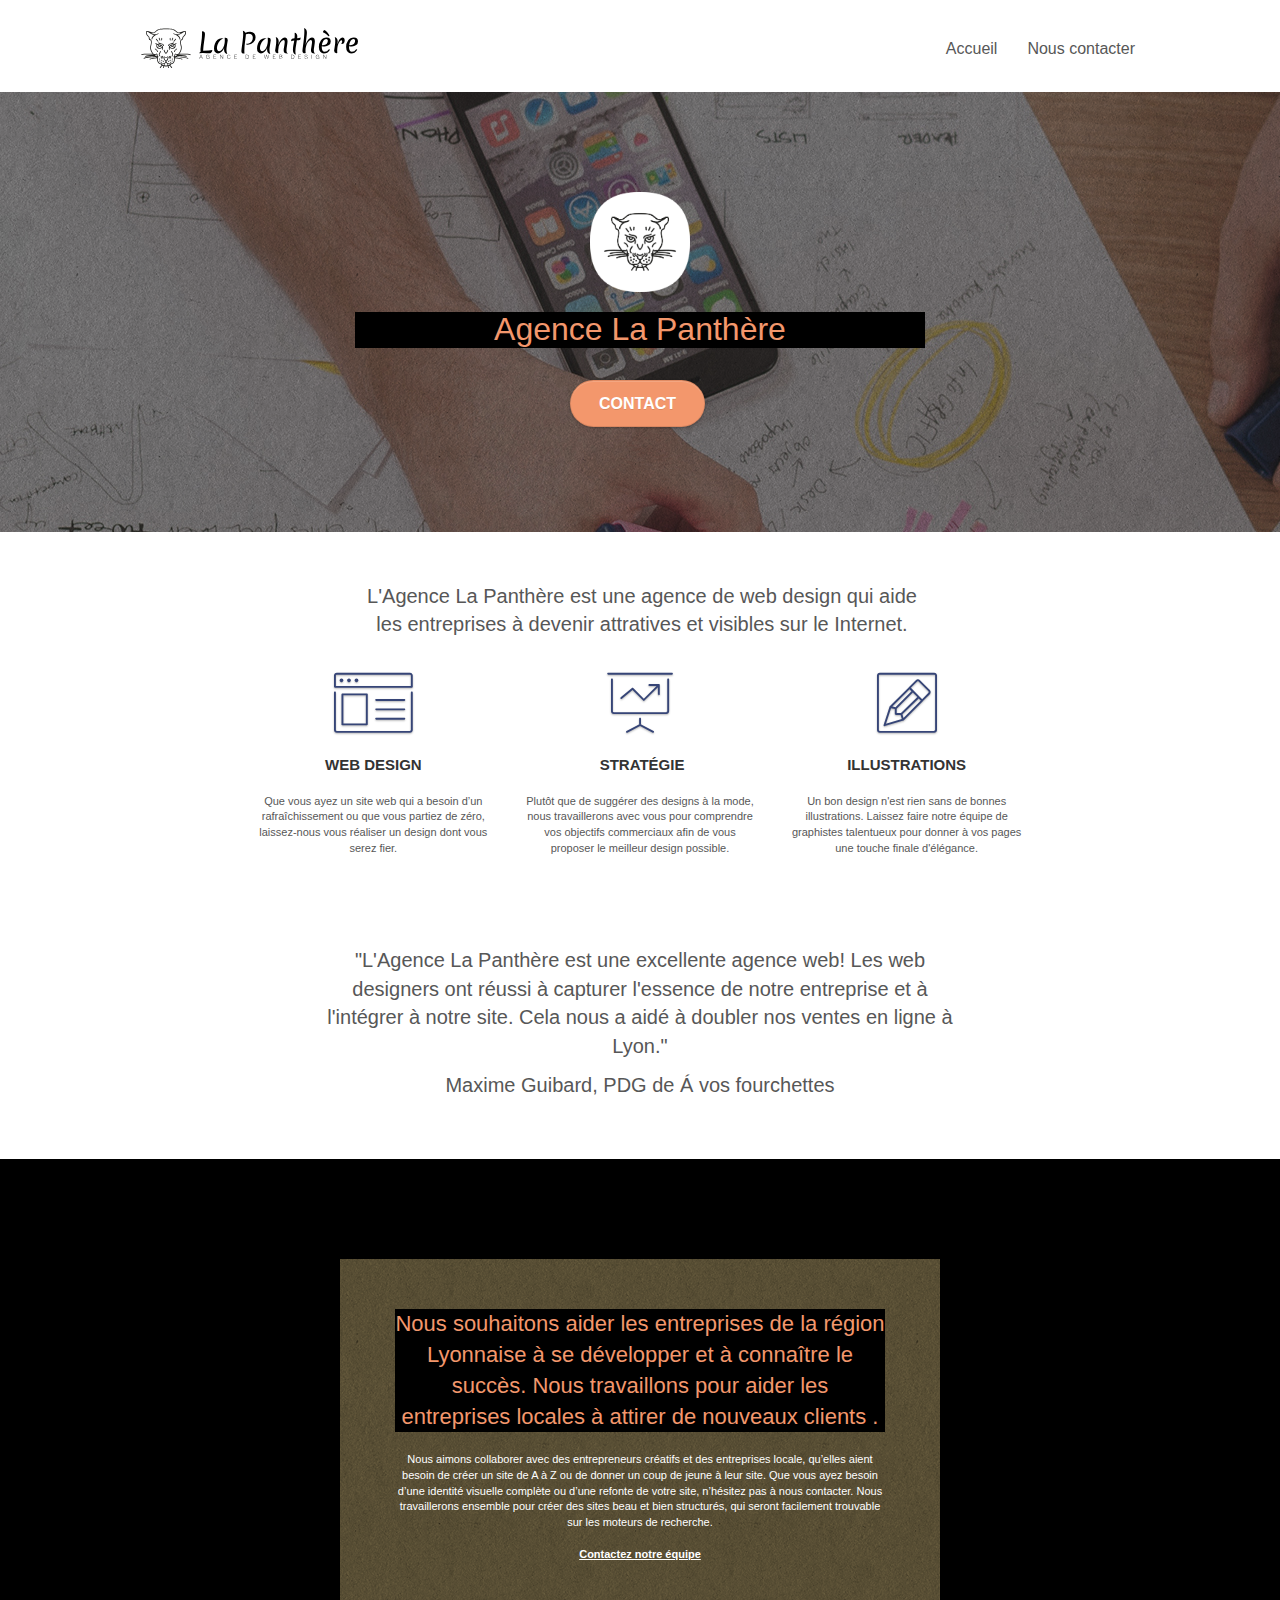
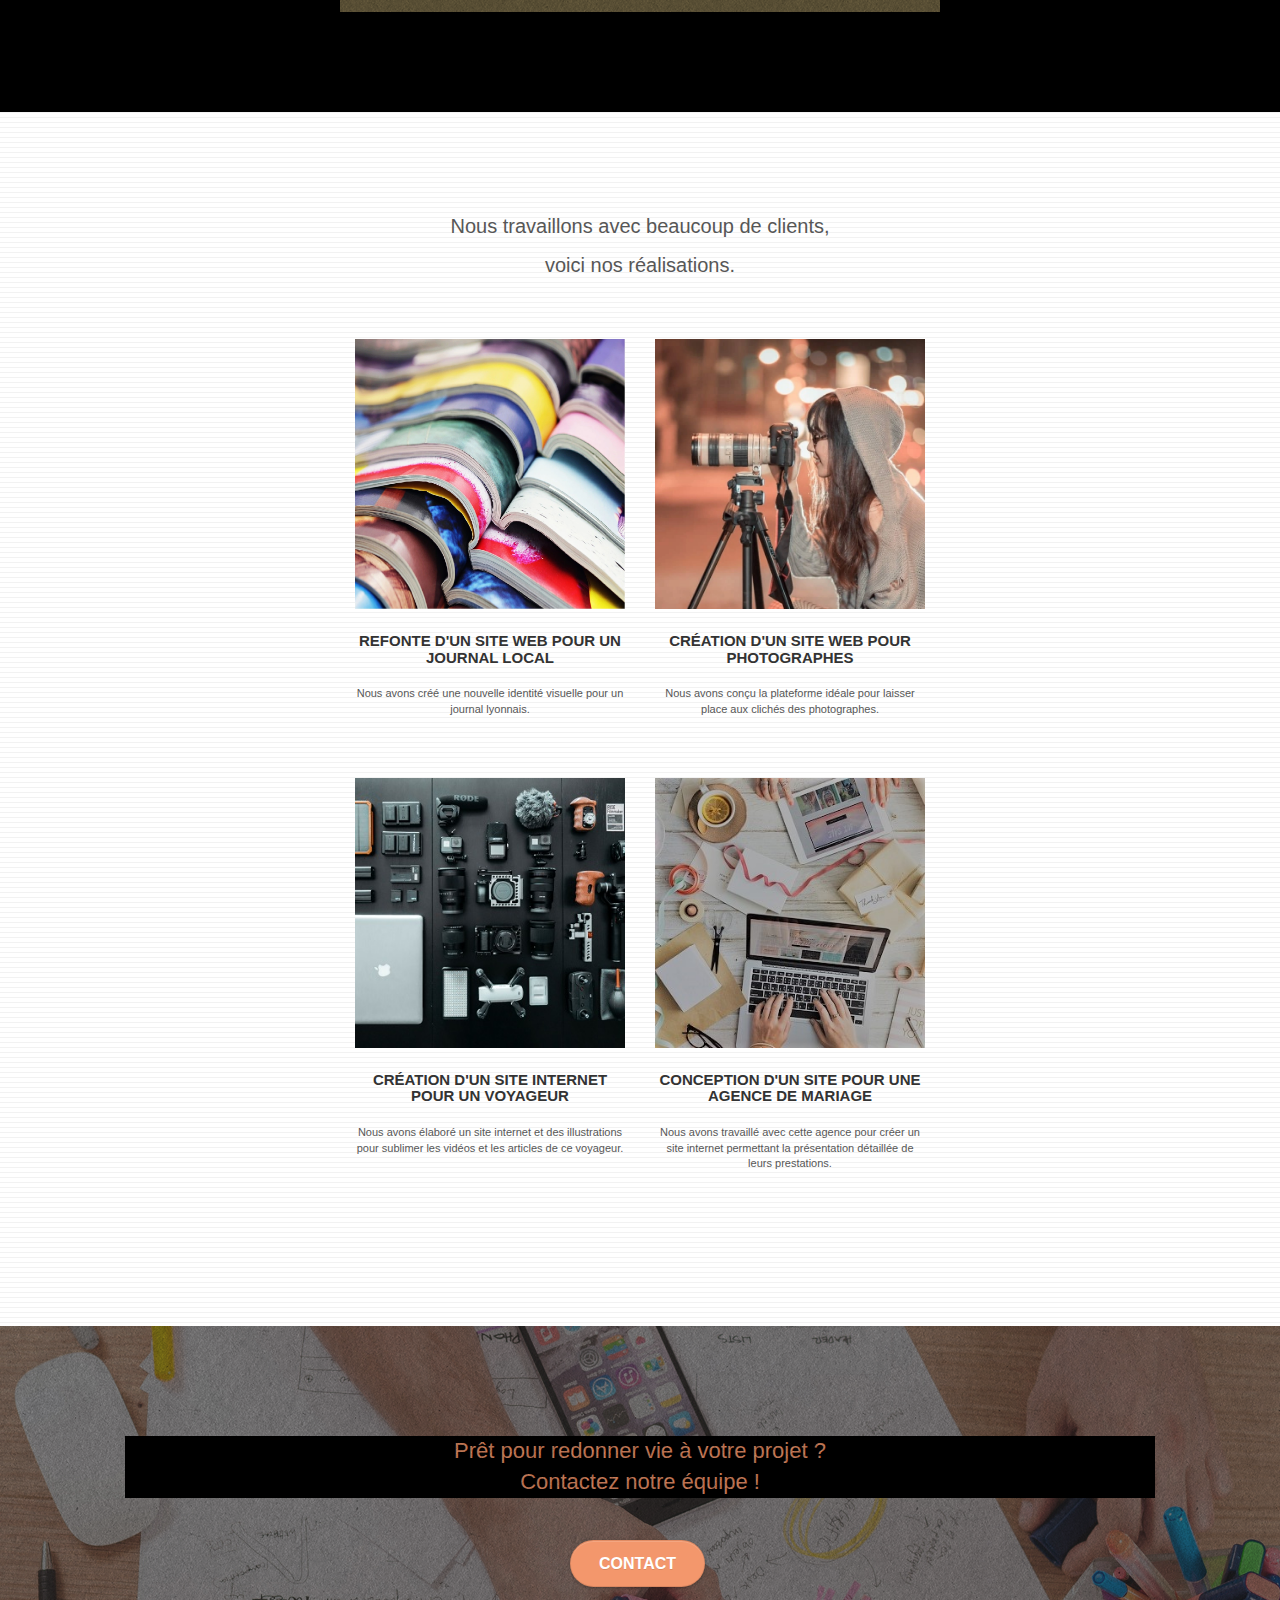
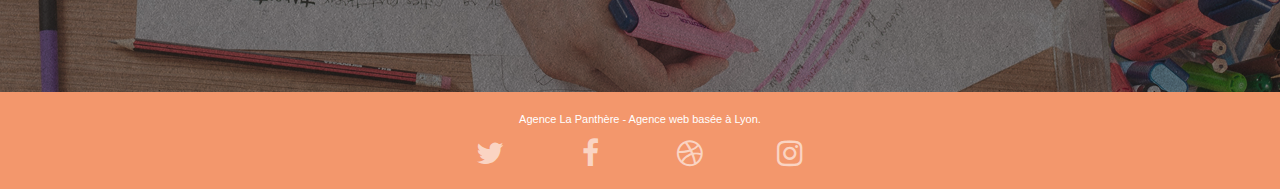
==== commit c02d7002: "Remplacement des images de texte par des balises paragraphes. Ajustement du code CSS pour coller à l" ====
--- a/index.html
+++ b/index.html
@@ -132,12 +132,11 @@
             <div class="container bloc-md">
               <div class="row">
                 <div class="col-sm-12 text-center">
-                  <img
-                    alt="Description de la Panthère"
-                    src="img/img_lighter/title.webp"
-                    width="auto"
-                    height="auto"
-                  />
+                  <p class="description">
+                    L'Agence La Panthère est une agence de web design qui aide
+                    les entreprises à devenir attratives et visibles sur le
+                    Internet.
+                  </p>
                 </div>
               </div>
               <div class="row voffset-lg med-width-whitespace">
@@ -184,12 +183,13 @@
               </div>
               <div class="row voffset-lg voffset">
                 <div class="col-xs-12 col-md-8 col-md-offset-2 text-center">
-                  <img
-                    alt="Citation du PDG"
-                    src="img/img_lighter/citation.webp"
-                    width="auto"
-                    height="auto"
-                  />
+                  <p class="citation">
+                    "L'Agence La Panthère est une excellente agence web! Les web
+                    designers ont réussi à capturer l'essence de notre
+                    entreprise et à l'intégrer à notre site. Cela nous a aidé à
+                    doubler nos ventes en ligne à Lyon."
+                  </p>
+                  <p class="auteur">Maxime Guibard, PDG de Á vos fourchettes</p>
                 </div>
               </div>
             </div>
@@ -243,12 +243,10 @@
             <div class="container bloc-lg">
               <div class="row">
                 <div class="col-sm-12 text-center">
-                  <img
-                    alt="agence web, agence web paris, web design paris, stratégie web"
-                    src="img/img_lighter/title2.webp"
-                    width="auto"
-                    height="auto"
-                  />
+                  <p class="description2">
+                    Nous travaillons avec beaucoup de clients,
+                  </p>
+                  <p class="description2">voici nos réalisations.</p>
                 </div>
               </div>
               <div class="row tight-width-whitespace portfolio-row">
--- a/style.css
+++ b/style.css
@@ -1,59 +1,59 @@
 body {
-    margin: 0;
-    padding: 0;
-    background: #FFF;
-    overflow-x: hidden;
-    -webkit-font-smoothing: antialiased;
-    -moz-osx-font-smoothing: grayscale;
+  margin: 0;
+  padding: 0;
+  background: #fff;
+  overflow-x: hidden;
+  -webkit-font-smoothing: antialiased;
+  -moz-osx-font-smoothing: grayscale;
 }
 
 a,
 button {
-    transition: all .3s ease-in-out;
-    outline: none!important;
+  transition: all 0.3s ease-in-out;
+  outline: none !important;
 }
 
 a:hover {
-    text-decoration: none;
-    cursor: pointer;
+  text-decoration: none;
+  cursor: pointer;
 }
 
 #page-loading-blocs-notifaction {
-    position: fixed;
-    top: 0;
-    bottom: 0;
-    width: 100%;
-    z-index: 100000;
-    background: #FFFFFF url("img/pageload-spinner.gif") no-repeat center center;
+  position: fixed;
+  top: 0;
+  bottom: 0;
+  width: 100%;
+  z-index: 100000;
+  background: #ffffff url("img/pageload-spinner.gif") no-repeat center center;
 }
 
 .bloc {
-    width: 100%;
-    clear: both;
-    background: 50% 50% no-repeat;
-    padding: 0 50px;
-    -webkit-background-size: cover;
-    -moz-background-size: cover;
-    -o-background-size: cover;
-    background-size: cover;
-    position: relative;
+  width: 100%;
+  clear: both;
+  background: 50% 50% no-repeat;
+  padding: 0 50px;
+  -webkit-background-size: cover;
+  -moz-background-size: cover;
+  -o-background-size: cover;
+  background-size: cover;
+  position: relative;
 }
 
 .bloc .container {
-    padding-left: 0;
-    padding-right: 0;
+  padding-left: 0;
+  padding-right: 0;
 }
 
 .bloc-lg {
-    padding: 100px 50px;
+  padding: 100px 50px;
 }
 
 .bloc-md {
-    padding: 50px;
+  padding: 50px;
 }
 
 .bloc-sm {
-    padding: 20px 50px;
+  padding: 20px 50px;
 }
 
 .bg-center,
@@ -66,45 +66,45 @@
 .bg-tr-edge,
 .bg-br-edge,
 .bg-repeat {
-    -webkit-background-size: auto!important;
-    -moz-background-size: auto!important;
-    -o-background-size: auto!important;
-    background-size: auto!important;
+  -webkit-background-size: auto !important;
+  -moz-background-size: auto !important;
+  -o-background-size: auto !important;
+  background-size: auto !important;
 }
 
 .bg-repeat {
-    background: repeat;
+  background: repeat;
 }
 
 .bg-t-edge {
-    background: top no-repeat;
+  background: top no-repeat;
 }
 
 .bloc-bg-texture::before {
-    content: "";
-    background-size: 2px 2px;
-    position: absolute;
-    top: 0;
-    bottom: 0;
-    left: 0;
-    right: 0;
+  content: "";
+  background-size: 2px 2px;
+  position: absolute;
+  top: 0;
+  bottom: 0;
+  left: 0;
+  right: 0;
 }
 
 .texture-paper::before {
-    background: url("img/texture-paper.png");
-    background-size: 280px 280px;
+  background: url("img/texture-paper.png");
+  background-size: 280px 280px;
 }
 
 .b-parallax {
-    background-attachment: fixed;
+  background-attachment: fixed;
 }
 
 .d-bloc {
-    color: rgba(255, 255, 255, .7);
+  color: rgba(255, 255, 255, 0.7);
 }
 
 .d-bloc button:hover {
-    color: rgba(255, 255, 255, .9);
+  color: rgba(255, 255, 255, 0.9);
 }
 
 .d-bloc .icon-round,
@@ -112,11 +112,11 @@
 .d-bloc .icon-rounded,
 .d-bloc .icon-semi-rounded-a,
 .d-bloc .icon-semi-rounded-b {
-    border-color: rgba(255, 255, 255, .9);
+  border-color: rgba(255, 255, 255, 0.9);
 }
 
 .d-bloc .divider-h span {
-    border-color: rgba(255, 255, 255, .2);
+  border-color: rgba(255, 255, 255, 0.2);
 }
 
 .d-bloc .a-btn,
@@ -133,7 +133,7 @@
 .d-bloc h5 a,
 .d-bloc h6 a,
 .d-bloc p a {
-    color: rgba(255, 255, 255, .6);
+  color: rgba(255, 255, 255, 0.6);
 }
 
 .d-bloc .a-btn:hover,
@@ -150,57 +150,57 @@
 .d-bloc h5 a:hover,
 .d-bloc h6 a:hover,
 .d-bloc p a:hover {
-    color: rgba(255, 255, 255, 1);
+  color: rgba(255, 255, 255, 1);
 }
 
 .d-bloc .navbar-toggle .icon-bar {
-    background: rgba(255, 255, 255, 1);
+  background: rgba(255, 255, 255, 1);
 }
 
 .d-bloc .btn-wire,
 .d-bloc .btn-wire:hover {
-    color: rgba(255, 255, 255, 1);
-    border-color: rgba(255, 255, 255, 1);
+  color: rgba(255, 255, 255, 1);
+  border-color: rgba(255, 255, 255, 1);
 }
 
 .d-bloc .panel {
-    color: rgba(0, 0, 0, .5);
+  color: rgba(0, 0, 0, 0.5);
 }
 
 .d-bloc .panel button:hover {
-    color: rgba(0, 0, 0, .7);
+  color: rgba(0, 0, 0, 0.7);
 }
 
 .d-bloc .panel icon {
-    border-color: rgba(0, 0, 0, .7);
+  border-color: rgba(0, 0, 0, 0.7);
 }
 
 .d-bloc .panel .divider-h span {
-    border-color: rgba(0, 0, 0, .1);
+  border-color: rgba(0, 0, 0, 0.1);
 }
 
 .d-bloc .panel .a-btn {
-    color: rgba(0, 0, 0, .6);
+  color: rgba(0, 0, 0, 0.6);
 }
 
 .d-bloc .panel .a-btn:hover {
-    color: rgba(0, 0, 0, 1);
+  color: rgba(0, 0, 0, 1);
 }
 
 .d-bloc .panel .btn-wire,
 .d-bloc .panel .btn-wire:hover {
-    color: rgba(0, 0, 0, .7);
-    border-color: rgba(0, 0, 0, .3);
+  color: rgba(0, 0, 0, 0.7);
+  border-color: rgba(0, 0, 0, 0.3);
 }
 
 .d-bloc .panel,
 .l-bloc {
-    color: rgba(0, 0, 0, .5);
+  color: rgba(0, 0, 0, 0.5);
 }
 
 .d-bloc .panel button:hover,
 .l-bloc button:hover {
-    color: rgba(0, 0, 0, .7);
+  color: rgba(0, 0, 0, 0.7);
 }
 
 .l-bloc .icon-round,
@@ -208,12 +208,12 @@
 .l-bloc .icon-rounded,
 .l-bloc .icon-semi-rounded-a,
 .l-bloc .icon-semi-rounded-b {
-    border-color: rgba(0, 0, 0, .7);
+  border-color: rgba(0, 0, 0, 0.7);
 }
 
 .d-bloc .panel .divider-h span,
 .l-bloc .divider-h span {
-    border-color: rgba(0, 0, 0, .1);
+  border-color: rgba(0, 0, 0, 0.1);
 }
 
 .d-bloc .panel .a-btn,
@@ -231,7 +231,7 @@
 .l-bloc h5 a,
 .l-bloc h6 a,
 .l-bloc p a {
-    color: rgba(0, 0, 0, .6);
+  color: rgba(0, 0, 0, 0.6);
 }
 
 .d-bloc .panel .a-btn:hover,
@@ -249,394 +249,432 @@
 .l-bloc h5 a:hover,
 .l-bloc h6 a:hover,
 .l-bloc p a:hover {
-    color: rgba(0, 0, 0, 1);
+  color: rgba(0, 0, 0, 1);
 }
 
 .l-bloc .navbar-toggle .icon-bar {
-    color: rgba(0, 0, 0, .6);
+  color: rgba(0, 0, 0, 0.6);
 }
 
 .d-bloc .panel .btn-wire,
 .d-bloc .panel .btn-wire:hover,
 .l-bloc .btn-wire,
 .l-bloc .btn-wire:hover {
-    color: rgba(0, 0, 0, .7);
-    border-color: rgba(0, 0, 0, .3);
+  color: rgba(0, 0, 0, 0.7);
+  border-color: rgba(0, 0, 0, 0.3);
 }
 
 .voffset {
-    margin-top: 30px;
+  margin-top: 30px;
 }
 
 .voffset-lg {
-    margin-top: 80px;
+  margin-top: 80px;
 }
 
 .row-no-gutters {
-    margin-right: 0;
-    margin-left: 0;
+  margin-right: 0;
+  margin-left: 0;
 }
 
 .row.row-no-gutters > [class^="col-"],
 .row.row-no-gutters > [class*=" col-"] {
-    padding-right: 0;
-    padding-left: 0;
+  padding-right: 0;
+  padding-left: 0;
 }
 
 #bloc-1-hero h1 {
-    font-size: 32px;
+  font-size: 32px;
 }
 
 .navbar {
-    margin-bottom: 0;
-    z-index: 1;
+  margin-bottom: 0;
+  z-index: 1;
 }
 
 .navbar-brand {
-    height: auto;
-    padding: 3px 15px;
-    font-size: 25px;
-    font-weight: normal;
-    font-weight: 600;
-    line-height: 44px;
+  height: auto;
+  padding: 3px 15px;
+  font-size: 25px;
+  font-weight: normal;
+  font-weight: 600;
+  line-height: 44px;
 }
 
 .navbar-brand img {
-    max-height: 200px;
-    margin: 0 5px 0 0;
-    display: inline;
-}
-
-.navbar-brand img[src$=svg] {
-    min-width: 100px;
+  max-height: 200px;
+  margin: 0 5px 0 0;
+  display: inline;
+}
+
+.navbar-brand img[src$="svg"] {
+  min-width: 100px;
 }
 
 .nav-center .navbar-brand img {
-    margin: 0;
+  margin: 0;
 }
 
 .navbar .nav {
-    padding-top: 2px;
-    margin-right: -16px;
-    float: right;
-    z-index: 1;
+  padding-top: 2px;
+  margin-right: -16px;
+  float: right;
+  z-index: 1;
 }
 
 .nav > li {
-    float: left;
-    margin-top: 4px;
-    font-size: 16px;
+  float: left;
+  margin-top: 4px;
+  font-size: 16px;
 }
 
 .navbar-nav .open .dropdown-menu > li > a {
-    text-align: inherit;
+  text-align: inherit;
 }
 
 .nav > li a:hover,
 .nav > li a:focus {
-    background: transparent;
+  background: transparent;
 }
 
 .navbar-toggle {
-    margin: 10px 10px 0 0;
-    border: 0px;
+  margin: 10px 10px 0 0;
+  border: 0px;
 }
 
 .navbar-toggle:hover {
-    background: transparent!important;
+  background: transparent !important;
 }
 
 .navbar-toggle .icon-bar {
-    background-color: rgba(0, 0, 0, .5);
-    width: 26px;
+  background-color: rgba(0, 0, 0, 0.5);
+  width: 26px;
 }
 
 .nav-invert .navbar .nav {
-    float: left;
+  float: left;
 }
 
 .nav-invert .navbar-header,
 .nav-invert .navbar-brand {
-    float: right;
+  float: right;
+  position: relative;
+  z-index: 2;
+}
+.col-sm-12 text-center {
+  display: flex;
+  justify-content: center;
+  align-content: center;
+}
+
+.description {
+  width: 56%;
+  position: relative;
+  left: 222px;
+  font-size: 20px;
+}
+
+.col-xs-12 col-md-8 col-md-offset-2 text-center {
+  display: flex;
+  justify-content: center;
+  align-items: center;
+  width: 50%;
+}
+
+.citation {
+  font-size: 20px;
+}
+
+.auteur {
+  font-size: 20px;
+  color: #847a7a;
+}
+
+.col-sm-12 text-center {
+  width: 10%;
+}
+
+.description2 {
+  font-size: 20px;
+}
+
+@media (min-width: 768px) {
+  .site-navigation {
+    position: absolute;
+    top: 50%;
+    right: 20px;
+    transform: translate(0, -50%);
+    -webkit-transform: translateY(-50%);
+  }
+  .nav > li .dropdown-menu a,
+  .nav > li .dropdown-menu a:hover {
+    color: #484848;
+  }
+  .nav-invert .site-navigation {
+    left: 0;
+    right: 0;
+  }
+  .nav-center {
+    text-align: center;
+  }
+  .nav-center .navbar-header {
+    width: 100%;
+  }
+  .nav-center .navbar-header,
+  .nav-center .navbar-brand,
+  .nav-center .nav > li {
+    float: none;
+    display: inline-block;
+  }
+  .nav-center .site-navigation {
     position: relative;
-    z-index: 2;
-}
-
-@media (min-width: 768px) {
-    .site-navigation {
-        position: absolute;
-        top: 50%;
-        right: 20px;
-        transform: translate(0, -50%);
-        -webkit-transform: translateY(-50%);
-    }
-    .nav > li .dropdown-menu a,
-    .nav > li .dropdown-menu a:hover {
-        color: #484848;
-    }
-    .nav-invert .site-navigation {
-        left: 0;
-        right: 0;
-    }
-    .nav-center {
-        text-align: center;
-    }
-    .nav-center .navbar-header {
-        width: 100%;
-    }
-    .nav-center .navbar-header,
-    .nav-center .navbar-brand,
-    .nav-center .nav > li {
-        float: none;
-        display: inline-block;
-    }
-    .nav-center .site-navigation {
-        position: relative;
-        width: 100%;
-        right: 0;
-        margin-right: 0px;
-        margin-top: 20px;
-    }
-    .nav-center.mini-nav .navbar-toggle {
-        float: none;
-        margin: 10px auto 0;
-    }
+    width: 100%;
+    right: 0;
+    margin-right: 0px;
+    margin-top: 20px;
+  }
+  .nav-center.mini-nav .navbar-toggle {
+    float: none;
+    margin: 10px auto 0;
+  }
 }
 
 .nav > li > .dropdown a {
-    background: none!important;
-    display: block;
-    padding: 14px 15px;
+  background: none !important;
+  display: block;
+  padding: 14px 15px;
 }
 
 nav .caret {
-    margin: 0 5px;
+  margin: 0 5px;
 }
 
 .dropdown-menu .dropdown-menu {
-    top: -8px;
-    left: 100%;
+  top: -8px;
+  left: 100%;
 }
 
 .dropdown-menu .dropmenu-flow-right {
-    top: 100%;
-    left: 0;
-    margin-left: -1px;
-    border-top-left-radius: 0;
-    border-top-right-radius: 0;
+  top: 100%;
+  left: 0;
+  margin-left: -1px;
+  border-top-left-radius: 0;
+  border-top-right-radius: 0;
 }
 
 .dropdown-menu .dropdown span {
-    border: 4px solid black;
-    border-top-color: transparent;
-    border-right-color: transparent;
-    border-bottom-color: transparent;
-    margin: 6px -5px 0 0!important;
-    float: right;
+  border: 4px solid black;
+  border-top-color: transparent;
+  border-right-color: transparent;
+  border-bottom-color: transparent;
+  margin: 6px -5px 0 0 !important;
+  float: right;
 }
 
 .mg-md {
-    margin-top: 10px;
-    margin-bottom: 20px;
+  margin-top: 10px;
+  margin-bottom: 20px;
 }
 
 .mg-lg {
-    margin-top: 10px;
-    margin-bottom: 40px;
+  margin-top: 10px;
+  margin-bottom: 40px;
 }
 
 .btn {
-    margin: 0 5px 5px 0;
+  margin: 0 5px 5px 0;
 }
 
 .btn.pull-right {
-    margin: 0 0 5px 5px;
+  margin: 0 0 5px 5px;
 }
 
 .btn-d,
 .btn-d:hover,
 .btn-d:focus {
-    color: #FFF;
-    background: rgba(0, 0, 0, .3);
+  color: #fff;
+  background: rgba(0, 0, 0, 0.3);
 }
 
 button {
-    outline: none!important;
+  outline: none !important;
 }
 
 .btn-rd {
-    border-radius: 40px;
+  border-radius: 40px;
 }
 
 .btn-clean {
-    border: 1px solid rgba(0, 0, 0, .08);
-    border-bottom-color: rgba(0, 0, 0, .1);
-    text-shadow: 0 1px 0 rgba(0, 0, 1, .1);
-    box-shadow: 0 1px 3px rgba(0, 0, 1, .25), inset 0 1px 0 0 rgba(255, 255, 255, .15);
+  border: 1px solid rgba(0, 0, 0, 0.08);
+  border-bottom-color: rgba(0, 0, 0, 0.1);
+  text-shadow: 0 1px 0 rgba(0, 0, 1, 0.1);
+  box-shadow: 0 1px 3px rgba(0, 0, 1, 0.25),
+    inset 0 1px 0 0 rgba(255, 255, 255, 0.15);
 }
 
 .icon-md {
-    font-size: 30px!important;
+  font-size: 30px !important;
 }
 
 .icon-lg {
-    font-size: 60px!important;
+  font-size: 60px !important;
 }
 
 .sm-shadow {
-    text-shadow: 0 1px 2px rgba(0, 0, 0, .3);
+  text-shadow: 0 1px 2px rgba(0, 0, 0, 0.3);
 }
 
 .panel-sq,
 .panel-sq .panel-heading,
 .panel-sq .panel-footer {
-    border-radius: 0;
+  border-radius: 0;
 }
 
 .panel-rd {
-    border-radius: 30px;
+  border-radius: 30px;
 }
 
 .panel-rd .panel-heading {
-    border-radius: 29px 29px 0 0;
+  border-radius: 29px 29px 0 0;
 }
 
 .panel-rd .panel-footer {
-    border-radius: 0 0 29px 29px;
+  border-radius: 0 0 29px 29px;
 }
 
 .form-control {
-    border-color: rgba(0, 0, 0, .1);
-    box-shadow: none;
+  border-color: rgba(0, 0, 0, 0.1);
+  box-shadow: none;
 }
 
 .scrollToTop {
-    width: 40px;
-    height: 40px;
-    position: fixed;
-    bottom: 20px;
-    right: 20px;
-    opacity: 0;
-    z-index: 500;
-    transition: all .3s ease-in-out;
+  width: 40px;
+  height: 40px;
+  position: fixed;
+  bottom: 20px;
+  right: 20px;
+  opacity: 0;
+  z-index: 500;
+  transition: all 0.3s ease-in-out;
 }
 
 .scrollToTop span {
-    margin-top: 6px;
+  margin-top: 6px;
 }
 
 .showScrollTop {
-    font-size: 14px;
-    opacity: 1;
+  font-size: 14px;
+  opacity: 1;
 }
 
 a[data-lightbox] {
-    position: relative;
-    display: block;
-    text-align: center;
+  position: relative;
+  display: block;
+  text-align: center;
 }
 
 a[data-lightbox]:hover::before {
-    content: "+";
-    font-family: "HelveticaNeue-Light", "Helvetica Neue Light", "Helvetica Neue", Helvetica, Arial;
-    font-size: 32px;
-    width: 50px;
-    height: 50px;
-    margin-left: -25px;
-    border-radius: 50%;
-    background: rgba(0, 0, 0, .6);
-    color: #FFF;
-    font-weight: 100;
-    z-index: 1;
-    position: absolute;
-    top: 50%;
-    transform: translateY(-50%);
-    -webkit-transform: translateY(-50%);
+  content: "+";
+  font-family: "HelveticaNeue-Light", "Helvetica Neue Light", "Helvetica Neue",
+    Helvetica, Arial;
+  font-size: 32px;
+  width: 50px;
+  height: 50px;
+  margin-left: -25px;
+  border-radius: 50%;
+  background: rgba(0, 0, 0, 0.6);
+  color: #fff;
+  font-weight: 100;
+  z-index: 1;
+  position: absolute;
+  top: 50%;
+  transform: translateY(-50%);
+  -webkit-transform: translateY(-50%);
 }
 
 a[data-lightbox]:hover img {
-    opacity: 0.6;
-    -webkit-animation-fill-mode: none;
-    animation-fill-mode: none;
+  opacity: 0.6;
+  -webkit-animation-fill-mode: none;
+  animation-fill-mode: none;
 }
 
 #lightbox-modal {
-    display: flex;
-    align-items: center;
+  display: flex;
+  align-items: center;
 }
 
 #lightbox-modal .modal-dialog {
-    width: 90%;
-    max-width: 900px;
-    margin: 0 auto 0;
+  width: 90%;
+  max-width: 900px;
+  margin: 0 auto 0;
 }
 
 #lightbox-modal .modal-dialog img {
-    max-height: 90vh;
-    margin: 0 auto;
+  max-height: 90vh;
+  margin: 0 auto;
 }
 
 .lightbox-caption {
-    padding: 20px;
-    color: #FFF;
-    background: rgba(0, 0, 0, .5);
-    position: absolute;
-    left: 15px;
-    right: 15px;
-    bottom: 5px;
+  padding: 20px;
+  color: #fff;
+  background: rgba(0, 0, 0, 0.5);
+  position: absolute;
+  left: 15px;
+  right: 15px;
+  bottom: 5px;
 }
 
 .close-lightbox {
-    color: #FFF;
-    font-size: 30px;
-    position: absolute;
-    top: 20px;
-    right: 20px;
-    z-index: 20;
-    background: rgba(0, 0, 0, .5);
-    border: none;
-    line-height: 30px;
-    padding: 0 9px 5px;
-    opacity: 0.3;
+  color: #fff;
+  font-size: 30px;
+  position: absolute;
+  top: 20px;
+  right: 20px;
+  z-index: 20;
+  background: rgba(0, 0, 0, 0.5);
+  border: none;
+  line-height: 30px;
+  padding: 0 9px 5px;
+  opacity: 0.3;
 }
 
 .close-lightbox:hover,
 .next-lightbox:hover,
 .prev-lightbox:hover {
-    opacity: 1.0;
-    color: #FFF;
+  opacity: 1;
+  color: #fff;
 }
 
 .next-lightbox,
 .prev-lightbox {
-    font-size: 20px;
-    color: rgba(255, 255, 255, .9);
-    background: rgba(0, 0, 0, .5);
-    transition: all .2s ease-in-out;
-    position: absolute;
-    top: 45%;
-    z-index: 1;
-    opacity: 0.4;
+  font-size: 20px;
+  color: rgba(255, 255, 255, 0.9);
+  background: rgba(0, 0, 0, 0.5);
+  transition: all 0.2s ease-in-out;
+  position: absolute;
+  top: 45%;
+  z-index: 1;
+  opacity: 0.4;
 }
 
 .next-lightbox {
-    padding: 6px 8px 1px 13px;
-    right: 25px;
+  padding: 6px 8px 1px 13px;
+  right: 25px;
 }
 
 .prev-lightbox {
-    padding: 6px 13px 1px 10px;
-    left: 25px;
+  padding: 6px 13px 1px 10px;
+  left: 25px;
 }
 
 .snapshot-lb .modal-body {
-    padding-bottom: 45px;
+  padding-bottom: 45px;
 }
 
 .snapshot-lb .lightbox-caption {
-    padding: 0;
-    color: rgba(0, 0, 0, .5);
-    background: none;
+  padding: 0;
+  color: rgba(0, 0, 0, 0.5);
+  background: none;
 }
 
 h1,
@@ -649,394 +687,395 @@
 label,
 .btn,
 a {
-    font-family: "helvetica";
-    font-weight: 400;
-    color: #575757!important;
+  font-family: "helvetica";
+  font-weight: 400;
+  color: #575757 !important;
 }
 
 .container {
-    max-width: 1000px;
+  max-width: 1000px;
 }
 
 .hero-bloc-text {
-    font-size: 38px;
+  font-size: 38px;
 }
 
 .hero-bloc-text-sub {
-    font-size: 36px;
+  font-size: 36px;
 }
 
 .statement-bloc-text {
-    line-height: 26px;
-    font-style: italic;
-    font-size: 20px;
+  line-height: 26px;
+  font-style: italic;
+  font-size: 20px;
+  text-align: center;
+  font-weight: lighter;
+  max-width: 520px;
+  margin: auto auto auto auto;
+}
+
+p {
+  font-size: 11px;
+}
+
+.tight-width-whitespace {
+  max-width: 600px;
+  margin: auto auto auto auto;
+}
+
+.h1 {
+  font-size: 20px;
+  font-family: "Open Sans";
+}
+
+.cta-hero {
+  margin-top: 22px;
+  color: #ffffff !important;
+  text-transform: uppercase;
+  padding: 12px 28px 12px 28px;
+  font-size: 16px;
+  font-weight: 700;
+}
+
+.social {
+  max-width: 400px;
+  margin: auto auto auto auto;
+}
+
+h2 {
+  font-size: 22px;
+  line-height: 1.4em;
+}
+
+h3 {
+  font-size: 15px;
+  text-transform: uppercase;
+  font-weight: 700;
+  color: #333333 !important;
+}
+
+.med-width-whitespace {
+  max-width: 800px;
+  margin: auto auto auto auto;
+  box-shadow: 0px 0px 0px #000000;
+}
+
+h1 {
+  color: #333333 !important;
+}
+
+h4 {
+  color: #333333 !important;
+}
+
+.icons {
+  margin-bottom: 14px;
+  margin-top: 24px;
+}
+
+.white {
+  color: #ffffff !important;
+}
+
+.portfolio-thumb {
+  margin-bottom: 24px;
+}
+
+.portfolio-row {
+  margin-bottom: 44px;
+  margin-top: 50px;
+}
+
+.avatar {
+  box-shadow: 0px 4px 9px rgba(0, 0, 0, 0.3);
+}
+
+.black-background {
+  background-color: rgba(165, 147, 99, 0.7);
+  padding: 40px 40px 40px 40px;
+}
+
+.bold-link {
+  font-weight: 900;
+  text-decoration: underline !important;
+}
+
+.bgc-white {
+  background-color: #ffffff;
+}
+
+.bgc-dark-slate-blue {
+  background-color: #364577;
+}
+
+.bgc-atomic-tangerine {
+  background-color: #f3976c;
+}
+
+.tc-white {
+  color: #f3976c !important;
+  background-color: #000000;
+}
+
+.btn-atomic-tangerine {
+  background: #f3976c;
+  color: #ffffff !important;
+}
+
+.btn-atomic-tangerine:hover {
+  background: #c27956 !important;
+  color: #ffffff !important;
+}
+
+.ltc-white {
+  color: #ffffff !important;
+}
+
+.ltc-white:hover {
+  color: #cccccc !important;
+}
+
+.ltc-atomic-tangerine {
+  color: #f3976c !important;
+}
+
+.ltc-atomic-tangerine:hover {
+  color: #c27956 !important;
+}
+
+.icon-dark-slate-blue {
+  color: #364577 !important;
+  border-color: #364577 !important;
+}
+
+.bg-dots-bg {
+  background-image: url("img/dots-bg.png");
+}
+
+.bg-lines-h2-bg {
+  background-image: url("img/lines-h2-bg.png");
+}
+
+.bg-banniere {
+  background-image: url("img/agence-la-panthere.jpg");
+}
+
+.bg-presentation {
+  background-image: url("img/image-de-presentation.bmp");
+}
+
+@media (max-width: 1024px) {
+  .bloc {
+    padding-left: 20px;
+    padding-right: 20px;
+  }
+  .bloc.full-width-bloc,
+  .bloc-tile-2.full-width-bloc .container,
+  .bloc-tile-3.full-width-bloc .container,
+  .bloc-tile-4.full-width-bloc .container {
+    padding-left: 0;
+    padding-right: 0;
+  }
+}
+
+@media (max-width: 992px) and (min-width: 768px) {
+  .navbar .nav {
+    max-width: 80%;
+  }
+  .nav-center.navbar .nav {
+    max-width: 100%;
+  }
+}
+
+@media only screen and (min-device-width: 768px) and (max-device-width: 1024px) and (orientation: landscape) {
+  .b-parallax {
+    background-attachment: scroll;
+  }
+}
+
+@media only screen and (min-device-width: 1024px) and (max-device-width: 1366px) and (-webkit-min-device-pixel-ratio: 1.5) {
+  .b-parallax {
+    background-attachment: scroll;
+  }
+}
+
+@media (max-width: 991px) {
+  .container {
+    width: 100%;
+  }
+  .b-parallax {
+    background-attachment: scroll;
+  }
+  .page-container,
+  #hero-bloc {
+    overflow-x: hidden;
+    position: relative;
+  }
+  .bloc {
+    padding-left: constant(safe-area-inset-left);
+    padding-right: constant(safe-area-inset-right);
+  }
+  .bloc-group,
+  .bloc-group .bloc {
+    display: block;
+    width: 100%;
+  }
+  .bloc-fill-screen .fill-bloc-top-edge,
+  .bloc-fill-screen .fill-bloc-bottom-edge {
+    padding: 0 20px;
+    padding-left: constant(safe-area-inset-left);
+    padding-right: constant(safe-area-inset-right);
+  }
+}
+
+@media (max-width: 767px) {
+  .page-container {
+    overflow-x: hidden;
+    position: relative;
+  }
+  h1,
+  h2,
+  h3,
+  h4,
+  h5,
+  h6,
+  p,
+  #disqus_thread {
+    padding-left: 10px !important;
+    padding-right: 10px !important;
+  }
+  .b-parallax {
+    background-attachment: scroll;
+  }
+  .navbar .nav {
+    padding-top: 0;
+    border-top: 1px solid rgba(0, 0, 0, 0.2);
+    float: none !important;
+  }
+  .navbar.row {
+    margin-left: 0;
+    margin-right: 0;
+  }
+  .site-navigation {
+    position: inherit;
+    transform: none;
+    -webkit-transform: none;
+    -ms-transform: none;
+  }
+  .nav > li {
+    margin-top: 0;
+    border-bottom: 1px solid rgba(0, 0, 0, 0.1);
+    background: rgba(0, 0, 0, 0.05);
+    text-align: left;
+    padding-left: 15px;
+    width: 100%;
+  }
+  .nav > li:hover {
+    background: rgba(0, 0, 0, 0.08);
+  }
+  .dropdown .dropdown a .caret {
+    float: none;
+    margin: 5px 0 0 10px !important;
+    border: 4px solid black;
+    border-bottom-color: transparent;
+    border-right-color: transparent;
+    border-left-color: transparent;
+  }
+  #hero-bloc .navbar .nav {
+    background: rgba(0, 0, 0, 0.8);
+  }
+  #hero-bloc .navbar .nav a {
+    color: rgba(255, 255, 255, 0.6);
+  }
+  .hero {
+    padding: 50px 0;
+  }
+  .hero-nav {
+    left: -1px;
+    right: -1px;
+  }
+  .navbar-collapse {
+    padding: 0;
+    overflow-x: hidden;
+    -webkit-box-shadow: none;
+    box-shadow: none;
+  }
+  .navbar-brand img {
+    max-height: 40px;
+    width: auto;
+  }
+  .nav-invert .navbar-header {
+    float: none;
+    width: 100%;
+  }
+  .nav-invert .navbar-toggle {
+    float: left;
+    margin-left: 10px;
+  }
+  .bloc {
+    padding-left: 0;
+    padding-right: 0;
+  }
+  .bloc-xxl,
+  .bloc-xl,
+  .bloc-lg {
+    padding: 40px 0;
+  }
+  .bloc-sm,
+  .bloc-md {
+    padding-left: 0;
+    padding-right: 0;
+  }
+  .bloc-tile-2 .container,
+  .bloc-tile-3 .container,
+  .bloc-tile-4 .container,
+  .bloc-fill-screen .fill-bloc-top-edge,
+  .bloc-fill-screen .fill-bloc-bottom-edge {
+    padding-left: 0;
+    padding-right: 0;
+  }
+  .a-block {
+    padding: 0 10px;
+  }
+  .btn-dwn {
+    display: none;
+  }
+  .voffset {
+    margin-top: 5px;
+  }
+  .voffset-md {
+    margin-top: 20px;
+  }
+  .voffset-lg {
+    margin-top: 30px;
+  }
+  form {
+    padding: 5px;
+  }
+  .close-lightbox {
+    display: inline-block;
+  }
+  .blocsapp-device-iphone5 {
+    background-size: 216px 425px;
+    padding-top: 60px;
+    width: 216px;
+    height: 425px;
+  }
+  .blocsapp-device-iphone5 img {
+    width: 180px;
+    height: 320px;
+  }
+}
+
+@media (max-width: 400px) {
+  .bloc {
+    padding-left: 0;
+    padding-right: 0;
+  }
+}
+
+@media (max-width: 767px) {
+  .bloc-mob-center-text {
     text-align: center;
-    font-weight: lighter;
-    max-width: 520px;
-    margin: auto auto auto auto;
-}
-
-p {
-    font-size: 11px;
-}
-
-.tight-width-whitespace {
-    max-width: 600px;
-    margin: auto auto auto auto;
-}
-
-.h1 {
-    font-size: 20px;
-    font-family: "Open Sans";
-}
-
-.cta-hero {
-    margin-top: 22px;
-    color: #FFFFFF!important;
-    text-transform: uppercase;
-    padding: 12px 28px 12px 28px;
-    font-size: 16px;
-    font-weight: 700;
-}
-
-.social {
-    max-width: 400px;
-    margin: auto auto auto auto;
-}
-
-h2 {
-    font-size: 22px;
-    line-height: 1.4em;
-}
-
-h3 {
-    font-size: 15px;
-    text-transform: uppercase;
-    font-weight: 700;
-    color: #333333!important;
-}
-
-.med-width-whitespace {
-    max-width: 800px;
-    margin: auto auto auto auto;
-    box-shadow: 0px 0px 0px #000000;
-}
-
-h1 {
-    color: #333333!important;
-}
-
-h4 {
-    color: #333333!important;
-}
-
-.icons {
-    margin-bottom: 14px;
-    margin-top: 24px;
-}
-
-.white {
-    color: #FFFFFF!important;
-}
-
-.portfolio-thumb {
-    margin-bottom: 24px;
-}
-
-.portfolio-row {
-    margin-bottom: 44px;
-    margin-top: 50px;
-}
-
-.avatar {
-    box-shadow: 0px 4px 9px rgba(0, 0, 0, 0.3);
-}
-
-.black-background {
-    background-color: rgba(165, 147, 99, 0.7);
-    padding: 40px 40px 40px 40px;
-}
-
-.bold-link {
-    font-weight: 900;
-    text-decoration: underline!important;
-}
-
-.bgc-white {
-    background-color: #FFFFFF;
-}
-
-.bgc-dark-slate-blue {
-    background-color: #364577;
-}
-
-.bgc-atomic-tangerine {
-    background-color: #F3976C;
-}
-
-.tc-white {
-    color: #F3976C!important;
-}
-
-.btn-atomic-tangerine {
-    background: #F3976C;
-    color: #FFFFFF!important;
-}
-
-.btn-atomic-tangerine:hover {
-    background: #c27956!important;
-    color: #FFFFFF!important;
-}
-
-.ltc-white {
-    color: #FFFFFF!important;
-}
-
-.ltc-white:hover {
-    color: #cccccc!important;
-}
-
-.ltc-atomic-tangerine {
-    color: #F3976C!important;
-}
-
-.ltc-atomic-tangerine:hover {
-    color: #c27956!important;
-}
-
-.icon-dark-slate-blue {
-    color: #364577!important;
-    border-color: #364577!important;
-}
-
-.bg-dots-bg {
-    background-image: url("img/dots-bg.png");
-}
-
-.bg-lines-h2-bg {
-    background-image: url("img/lines-h2-bg.png");
-}
-
-.bg-banniere {
-    background-image: url("img/agence-la-panthere.jpg");
-}
-
-.bg-presentation {
-    background-image: url("img/image-de-presentation.bmp");
-}
-
-@media (max-width: 1024px) {
-    .bloc {
-        padding-left: 20px;
-        padding-right: 20px;
-    }
-    .bloc.full-width-bloc,
-    .bloc-tile-2.full-width-bloc .container,
-    .bloc-tile-3.full-width-bloc .container,
-    .bloc-tile-4.full-width-bloc .container {
-        padding-left: 0;
-        padding-right: 0;
-    }
-}
-
-@media (max-width: 992px) and (min-width: 768px) {
-    .navbar .nav {
-        max-width: 80%
-    }
-    .nav-center.navbar .nav {
-        max-width: 100%
-    }
-}
-
-@media only screen and (min-device-width: 768px) and (max-device-width: 1024px) and (orientation: landscape) {
-    .b-parallax {
-        background-attachment: scroll;
-    }
-}
-
-@media only screen and (min-device-width: 1024px) and (max-device-width: 1366px) and (-webkit-min-device-pixel-ratio: 1.5) {
-    .b-parallax {
-        background-attachment: scroll;
-    }
-}
-
-@media (max-width: 991px) {
-    .container {
-        width: 100%;
-    }
-    .b-parallax {
-        background-attachment: scroll;
-    }
-    .page-container,
-    #hero-bloc {
-        overflow-x: hidden;
-        position: relative;
-    }
-    .bloc {
-        padding-left: constant(safe-area-inset-left);
-        padding-right: constant(safe-area-inset-right);
-    }
-    .bloc-group,
-    .bloc-group .bloc {
-        display: block;
-        width: 100%;
-    }
-    .bloc-fill-screen .fill-bloc-top-edge,
-    .bloc-fill-screen .fill-bloc-bottom-edge {
-        padding: 0 20px;
-        padding-left: constant(safe-area-inset-left);
-        padding-right: constant(safe-area-inset-right);
-    }
-}
-
-@media (max-width: 767px) {
-    .page-container {
-        overflow-x: hidden;
-        position: relative;
-    }
-    h1,
-    h2,
-    h3,
-    h4,
-    h5,
-    h6,
-    p,
-    #disqus_thread {
-        padding-left: 10px!important;
-        padding-right: 10px!important;
-    }
-    .b-parallax {
-        background-attachment: scroll;
-    }
-    .navbar .nav {
-        padding-top: 0;
-        border-top: 1px solid rgba(0, 0, 0, .2);
-        float: none!important;
-    }
-    .navbar.row {
-        margin-left: 0;
-        margin-right: 0;
-    }
-    .site-navigation {
-        position: inherit;
-        transform: none;
-        -webkit-transform: none;
-        -ms-transform: none;
-    }
-    .nav > li {
-        margin-top: 0;
-        border-bottom: 1px solid rgba(0, 0, 0, .1);
-        background: rgba(0, 0, 0, .05);
-        text-align: left;
-        padding-left: 15px;
-        width: 100%;
-    }
-    .nav > li:hover {
-        background: rgba(0, 0, 0, .08);
-    }
-    .dropdown .dropdown a .caret {
-        float: none;
-        margin: 5px 0 0 10px!important;
-        border: 4px solid black;
-        border-bottom-color: transparent;
-        border-right-color: transparent;
-        border-left-color: transparent;
-    }
-    #hero-bloc .navbar .nav {
-        background: rgba(0, 0, 0, .8);
-    }
-    #hero-bloc .navbar .nav a {
-        color: rgba(255, 255, 255, .6);
-    }
-    .hero {
-        padding: 50px 0;
-    }
-    .hero-nav {
-        left: -1px;
-        right: -1px;
-    }
-    .navbar-collapse {
-        padding: 0;
-        overflow-x: hidden;
-        -webkit-box-shadow: none;
-        box-shadow: none;
-    }
-    .navbar-brand img {
-        max-height: 40px;
-        width: auto;
-    }
-    .nav-invert .navbar-header {
-        float: none;
-        width: 100%;
-    }
-    .nav-invert .navbar-toggle {
-        float: left;
-        margin-left: 10px;
-    }
-    .bloc {
-        padding-left: 0;
-        padding-right: 0;
-    }
-    .bloc-xxl,
-    .bloc-xl,
-    .bloc-lg {
-        padding: 40px 0;
-    }
-    .bloc-sm,
-    .bloc-md {
-        padding-left: 0;
-        padding-right: 0;
-    }
-    .bloc-tile-2 .container,
-    .bloc-tile-3 .container,
-    .bloc-tile-4 .container,
-    .bloc-fill-screen .fill-bloc-top-edge,
-    .bloc-fill-screen .fill-bloc-bottom-edge {
-        padding-left: 0;
-        padding-right: 0;
-    }
-    .a-block {
-        padding: 0 10px;
-    }
-    .btn-dwn {
-        display: none;
-    }
-    .voffset {
-        margin-top: 5px;
-    }
-    .voffset-md {
-        margin-top: 20px;
-    }
-    .voffset-lg {
-        margin-top: 30px;
-    }
-    form {
-        padding: 5px;
-    }
-    .close-lightbox {
-        display: inline-block;
-    }
-    .blocsapp-device-iphone5 {
-        background-size: 216px 425px;
-        padding-top: 60px;
-        width: 216px;
-        height: 425px;
-    }
-    .blocsapp-device-iphone5 img {
-        width: 180px;
-        height: 320px;
-    }
-}
-
-@media (max-width: 400px) {
-    .bloc {
-        padding-left: 0;
-        padding-right: 0;
-    }
-}
-
-@media (max-width: 767px) {
-    .bloc-mob-center-text {
-        text-align: center;
-    }
-}+  }
+}
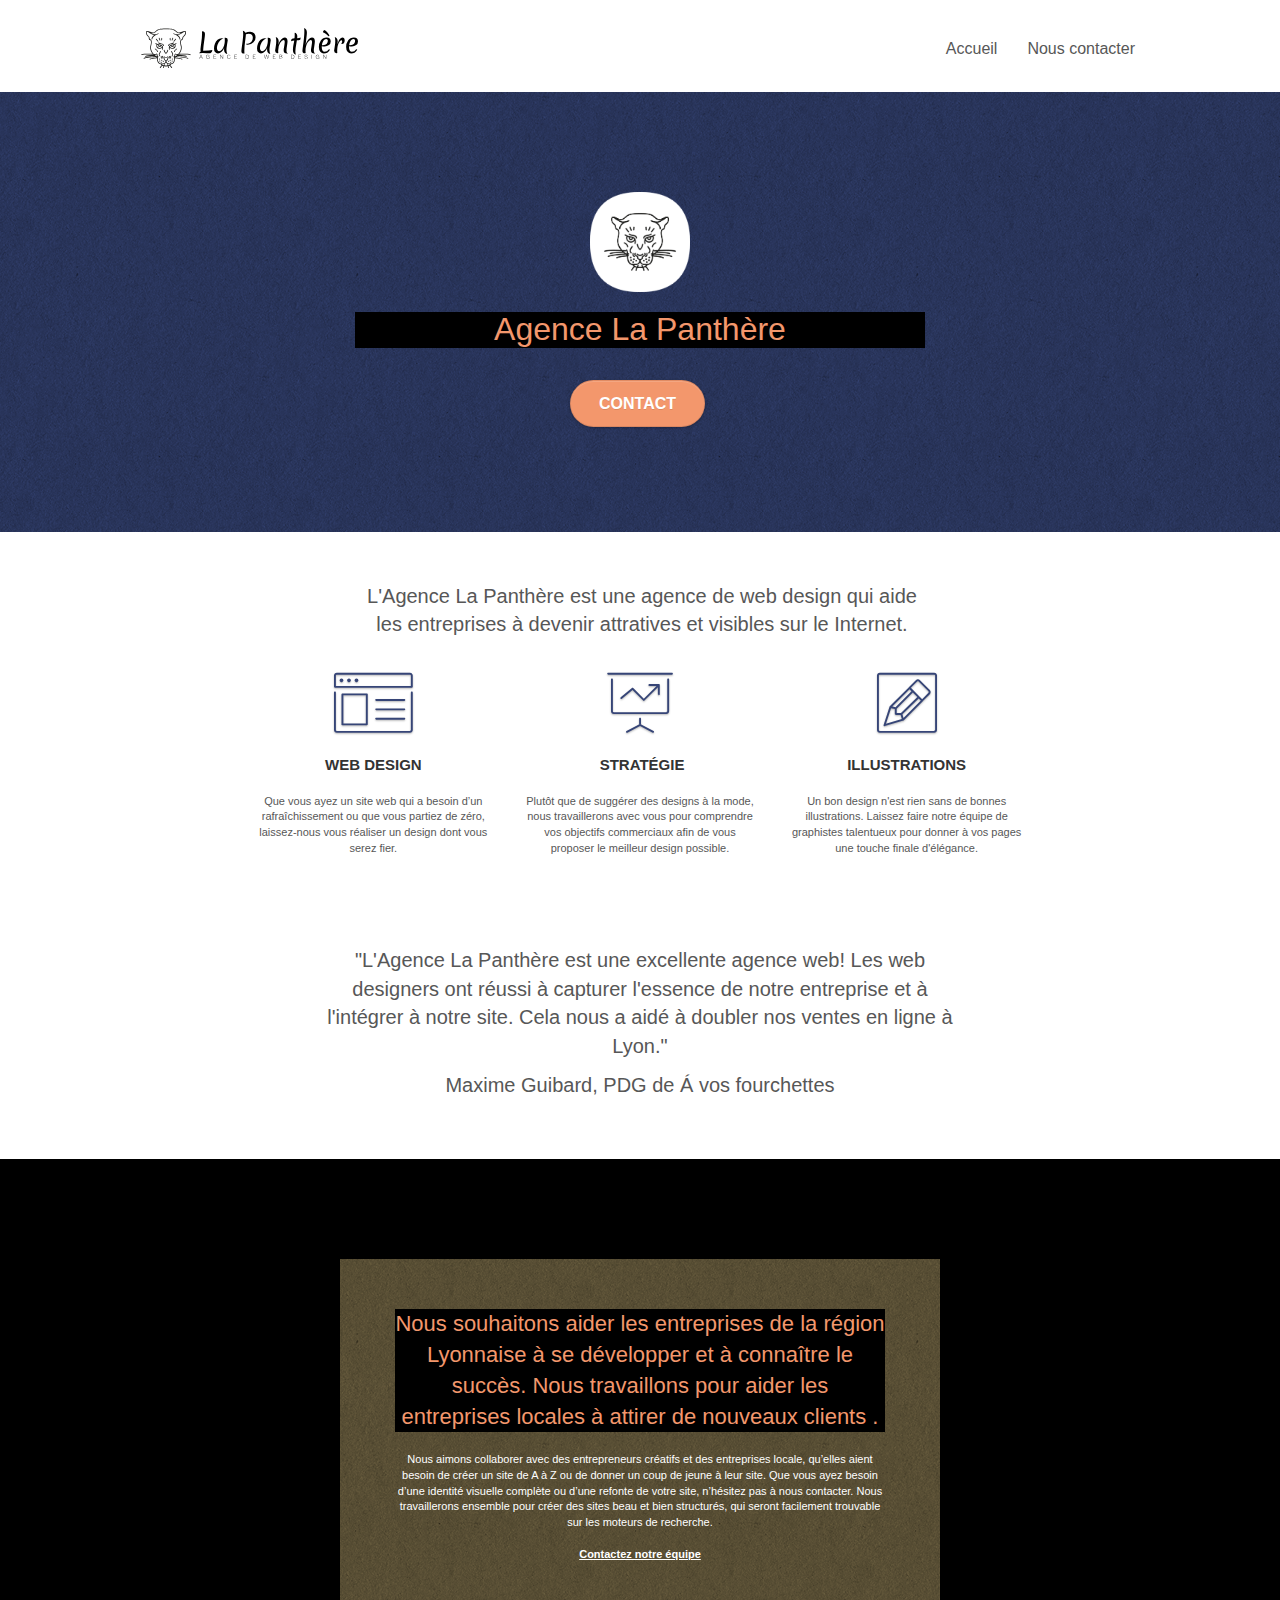
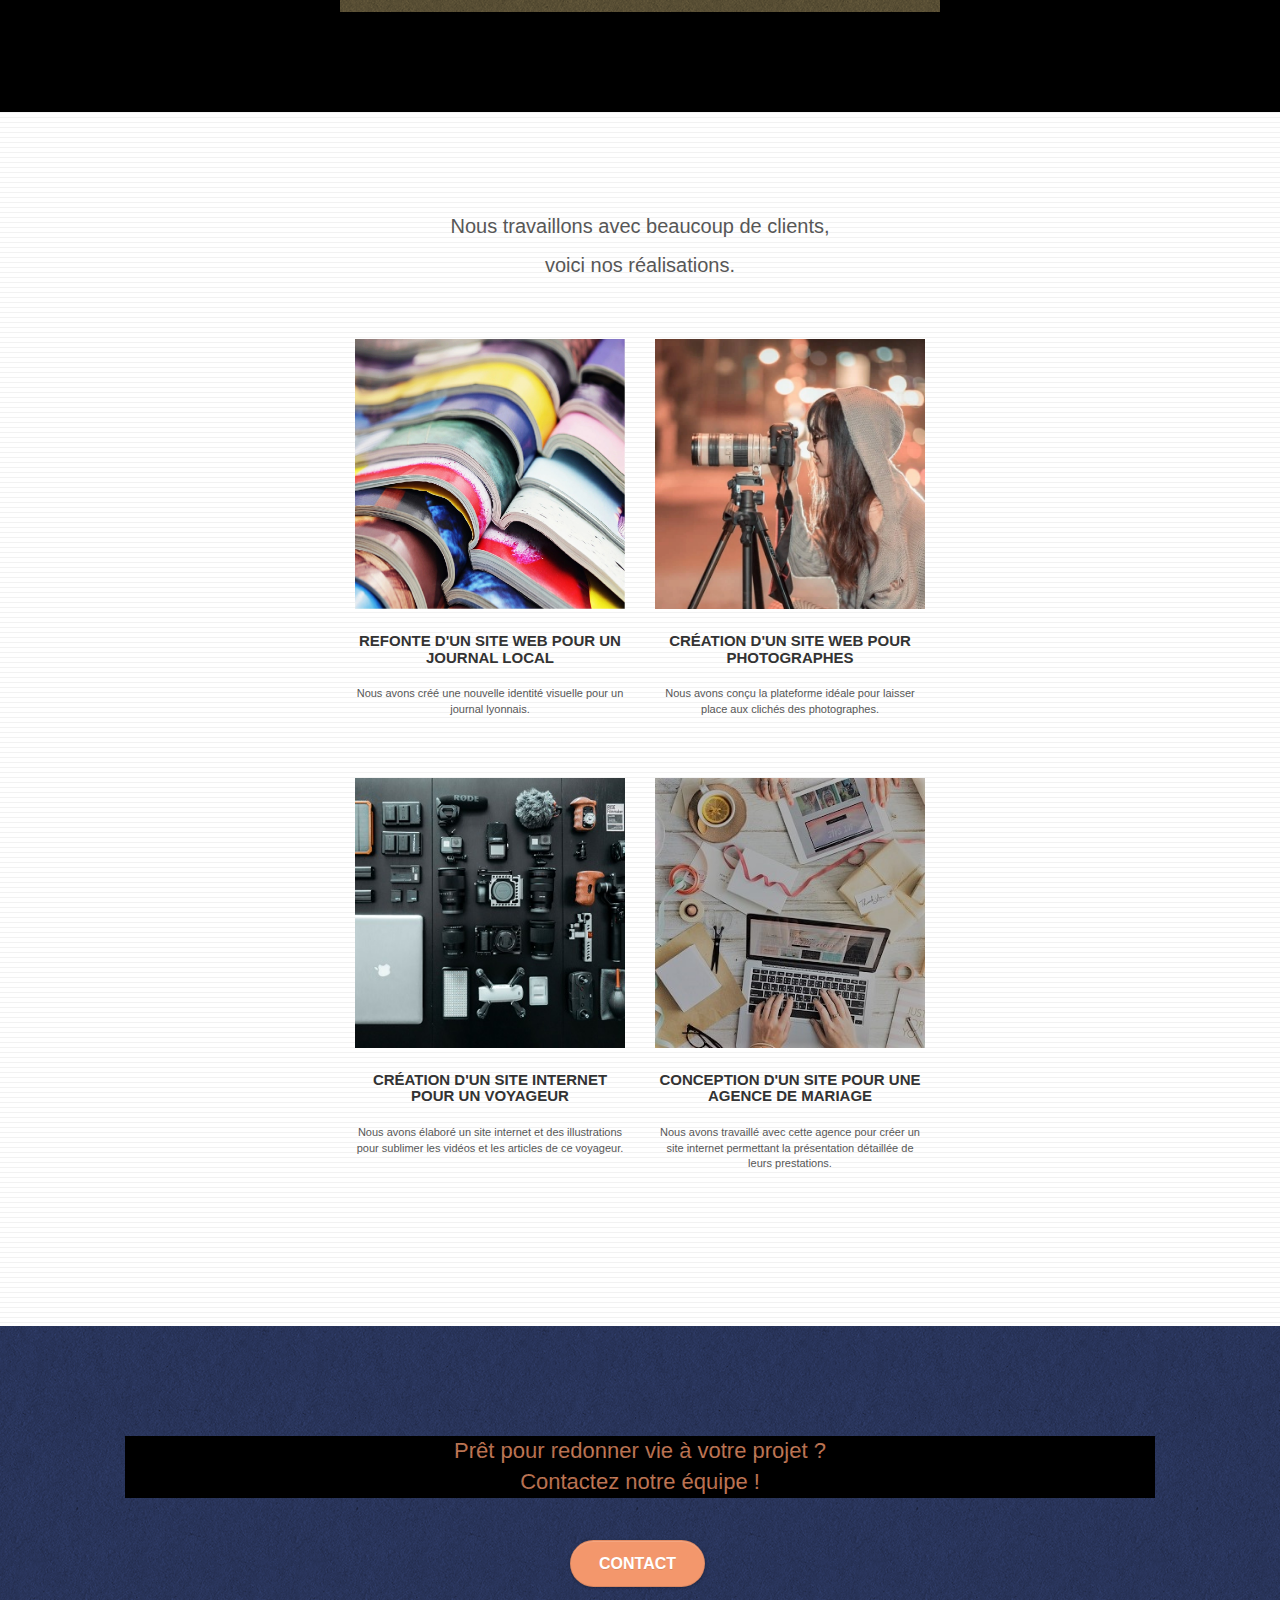
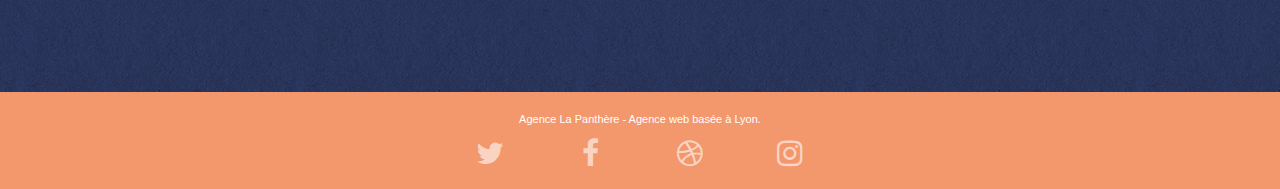
==== commit 4ddb5a69: "Suppression du bouton toggle navigation sur les deux pages HTML" ====
--- a/index.html
+++ b/index.html
@@ -57,17 +57,6 @@
                   /></a>
 
                   <!-- Suppression de la tentative de blackhat -->
-                  <button
-                    id="nav-toggle"
-                    type="button"
-                    class="ui-navbar-toggle navbar-toggle"
-                    data-toggle="collapse"
-                    data-target=".navbar-1"
-                  >
-                    <span class="sr-only">Toggle navigation</span
-                    ><span class="icon-bar"></span><span class="icon-bar"></span
-                    ><span class="icon-bar"></span>
-                  </button>
                 </div>
                 <div
                   class="collapse navbar-collapse navbar-1 special-dropdown-nav"
@@ -385,7 +374,7 @@
                     <div class="col-sm-3">
                       <div class="text-center">
                         <!-- balise <a></a> sans texte dedans -->
-                        <a class="social" href="index.html"
+                        <a class="social" href="index.html" aria-label="Twitter"
                           ><span class="fa fa-twitter icon-md"></span
                         ></a>
                         <!-- fin du problème -->
@@ -393,21 +382,30 @@
                     </div>
                     <div class="col-sm-3">
                       <div class="text-center">
-                        <a class="social" href="index.html"
+                        <a
+                          class="social"
+                          href="index.html"
+                          aria-label="Facebook"
                           ><span class="fa fa-facebook icon-md"></span
                         ></a>
                       </div>
                     </div>
                     <div class="col-sm-3">
                       <div class="text-center">
-                        <a class="social" href="index.html"
+                        <a
+                          class="social"
+                          href="index.html"
+                          aria-label="Dribbble"
                           ><span class="fa fa-dribbble icon-md"></span
                         ></a>
                       </div>
                     </div>
                     <div class="col-sm-3">
                       <div class="text-center">
-                        <a class="social" href="index.html"
+                        <a
+                          class="social"
+                          href="index.html"
+                          aria-label="Instagram"
                           ><span class="fa fa-instagram icon-md"></span
                         ></a>
                       </div>
--- a/style.css
+++ b/style.css
@@ -91,7 +91,7 @@
 }
 
 .texture-paper::before {
-  background: url("img/texture-paper.png");
+  background: url("img/img_lighter/texture-paper.webp");
   background-size: 280px 280px;
 }
 
@@ -849,19 +849,19 @@
 }
 
 .bg-dots-bg {
-  background-image: url("img/dots-bg.png");
+  background-image: url("img/img_lighter/dots-bg.webp");
 }
 
 .bg-lines-h2-bg {
-  background-image: url("img/lines-h2-bg.png");
+  background-image: url("img/img_lighter/lines-h2-bg.webp");
 }
 
 .bg-banniere {
-  background-image: url("img/agence-la-panthere.jpg");
+  background-image: url("img/img_ligther/agence-la-panthere.webp");
 }
 
 .bg-presentation {
-  background-image: url("img/image-de-presentation.bmp");
+  background-image: url("img/img_lighter/image-de-presentation.webp");
 }
 
 @media (max-width: 1024px) {
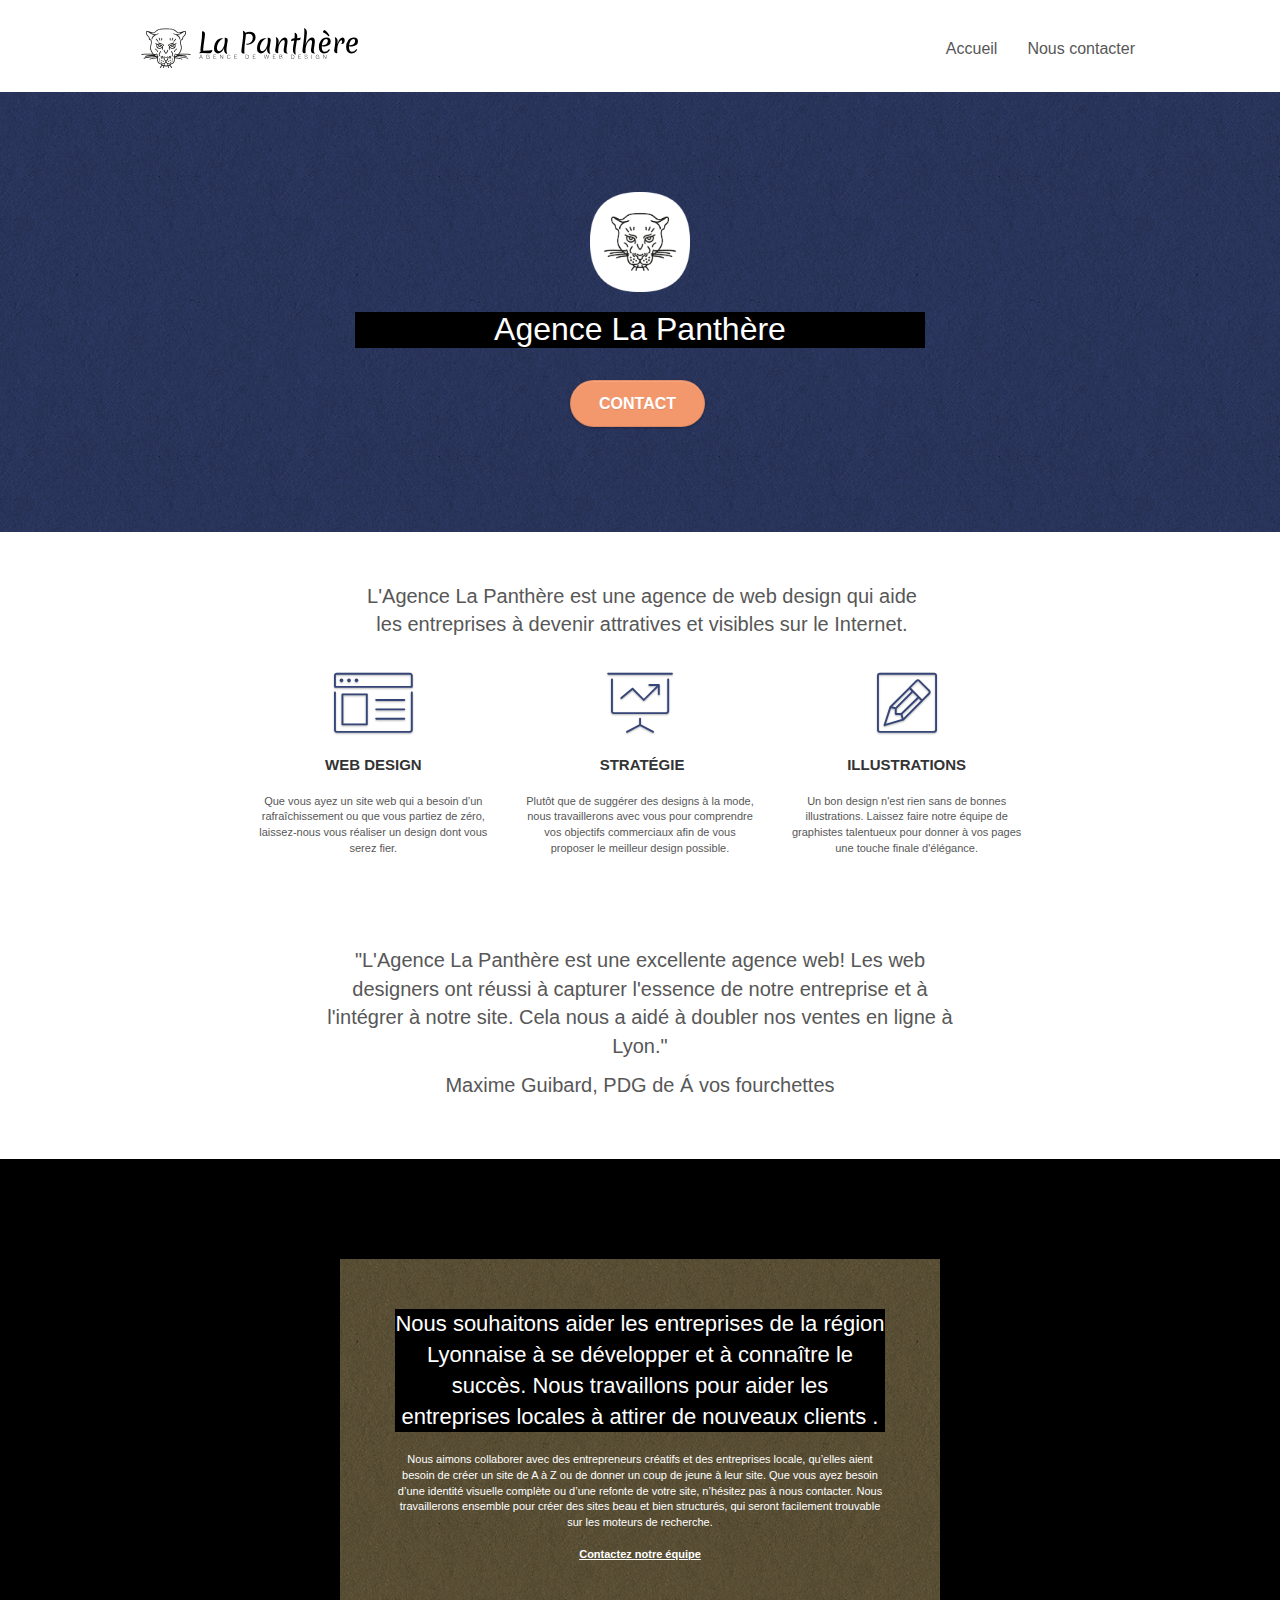
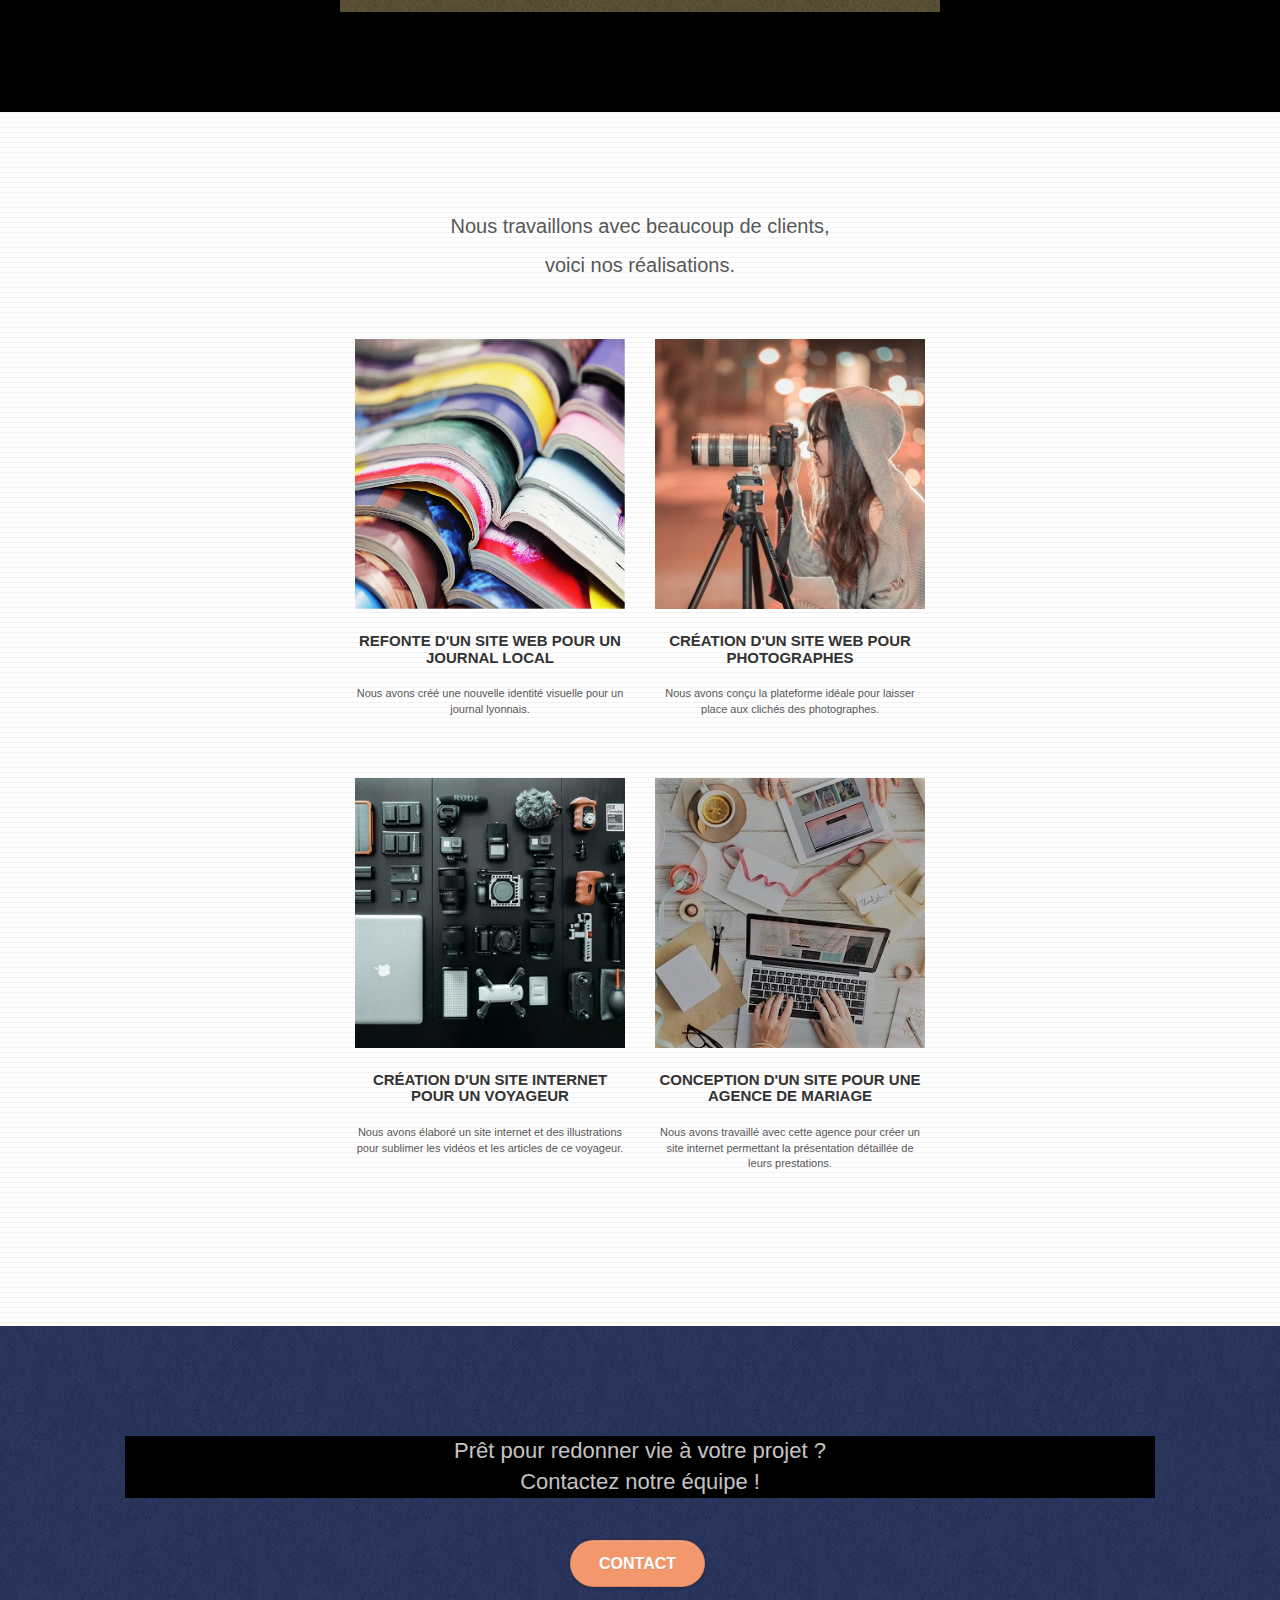
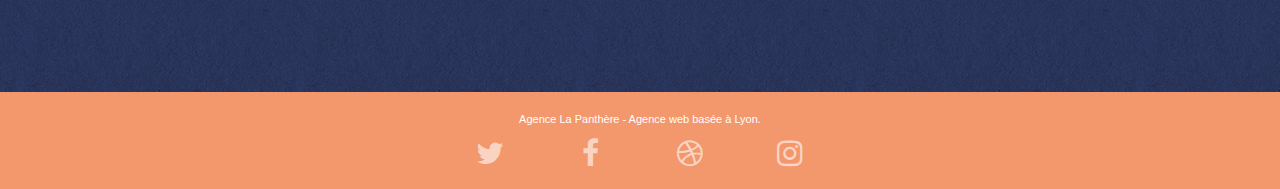
==== commit 138d1633: "Correction du mentor" ====
--- a/index.html
+++ b/index.html
@@ -3,27 +3,25 @@
 <html lang="fr">
   <!-- Fin du problème -->
   <head>
-    <meta charset="utf-8" />
+    <meta charset="utf-8">
     <!-- Keyword stuffing mots clés sur Paris alors que l'agence est basée à Lyon. Incohérent -->
-    <meta name="keywords" content="agence, web design, agence design Lyon" />
+    <meta name="keywords" content="agence, web design, agence design Lyon">
     <!-- Fin du problème -->
 
     <!-- Pas de description -->
     <meta
       name="description"
-      content="La meilleure agence de web design à Lyon"
-    />
+      content="La meilleure agence de web design à Lyon">
     <!-- Fin du problème -->
     <meta
       name="viewport"
-      content="width=device-width, initial-scale=1.0, viewport-fit=cover"
-    />
-    <link rel="shortcut icon" type="image/png" href="favicon.jpg" />
-
-    <link rel="stylesheet" type="text/css" href="./css/bootstrap.css" />
-    <link rel="stylesheet" type="text/css" href="style.css" />
-    <link rel="stylesheet" type="text/css" href="./css/font-awesome.css" />
-    <link rel="stylesheet" type="text/css" href="./css/et-line.css" />
+      content="width=device-width, initial-scale=1.0, viewport-fit=cover">
+    <link rel="shortcut icon" type="image/png" href="favicon.jpg">
+
+    <link rel="stylesheet" type="text/css" href="./css/bootstrap.css">
+    <link rel="stylesheet" type="text/css" href="style.css">
+    <link rel="stylesheet" type="text/css" href="./css/font-awesome.css">
+    <link rel="stylesheet" type="text/css" href="./css/et-line.css">
 
     <!-- Pas de titre -->
     <title>La Panthère</title>
@@ -53,7 +51,6 @@
                       src="img/agence-la-panthere-monochrome.svg"
                       alt="agence web design Lyon"
                       height="40"
-                      width="auto"
                   /></a>
 
                   <!-- Suppression de la tentative de blackhat -->
@@ -93,7 +90,6 @@
                     src="img/img_lighter/logo.webp"
                     class="center-block image-resize-mode"
                     width="100"
-                    height="auto"
                     alt="Agence La Panthère,web design, Lyon"
                   />
                   <!-- fin du problème -->
@@ -153,7 +149,7 @@
                     Plutôt que de suggérer des designs à la mode, nous
                     travaillerons avec vous pour comprendre vos objectifs
                     commerciaux afin de vous proposer le meilleur design
-                    possible.<br />
+                    possible.
                   </p>
                 </div>
                 <div class="col-sm-4">
@@ -199,7 +195,7 @@
                     Nous souhaitons aider les entreprises de la région Lyonnaise
                     à se développer et à connaître le succès. Nous travaillons
                     pour aider les entreprises locales à attirer de nouveaux
-                    clients .<br />
+                    clients .
                   </h2>
                   <p class="text-center white">
                     Nous aimons collaborer avec des entrepreneurs créatifs et
@@ -210,11 +206,11 @@
                     travaillerons ensemble pour créer des sites beau et bien
                     structurés, qui seront facilement trouvable sur les moteurs
                     de recherche.
-                    <br /><br /><a
+                    <br><br><a
                       class="ltc-white bold-link"
                       href="contact.html"
                       >Contactez notre équipe</a
-                    ><br />
+                    >
                   </p>
                 </div>
               </div>
@@ -345,7 +341,7 @@
             <div class="container bloc-lg">
               <div class="row">
                 <h2 class="mg-md text-center tc-white">
-                  Prêt pour redonner vie à votre projet ?<br />Contactez notre
+                  Prêt pour redonner vie à votre projet ?<br>Contactez notre
                   équipe !
                 </h2>
                 <div class="col-sm-12 text-center">
@@ -368,7 +364,7 @@
               <div class="row">
                 <div class="col-sm-12">
                   <p class="text-center white">
-                    Agence La Panthère - Agence web basée à Lyon.<br />
+                    Agence La Panthère - Agence web basée à Lyon.
                   </p>
                   <div class="row row-no-gutters social">
                     <div class="col-sm-3">
--- a/style.css
+++ b/style.css
@@ -813,8 +813,10 @@
 }
 
 .tc-white {
-  color: #f3976c !important;
+  text-align: center;
+  color: #ffffff !important;
   background-color: #000000;
+  /* remettre la couleur d'origine et virer le fond noir sauf pour le deuxième encadré (mettre le fond noir sur la couche supérieure) */
 }
 
 .btn-atomic-tangerine {
@@ -887,13 +889,13 @@
   }
 }
 
-@media only screen and (min-device-width: 768px) and (max-device-width: 1024px) and (orientation: landscape) {
+@media only screen and (min-width: 768px) and (man-width: 1024px) and (orientation: landscape) {
   .b-parallax {
     background-attachment: scroll;
   }
 }
 
-@media only screen and (min-device-width: 1024px) and (max-device-width: 1366px) and (-webkit-min-device-pixel-ratio: 1.5) {
+@media only screen and (min-width: 1024px) and (max-width: 1366px) and (-webkit-min-pixel-ratio: 1.5) {
   .b-parallax {
     background-attachment: scroll;
   }
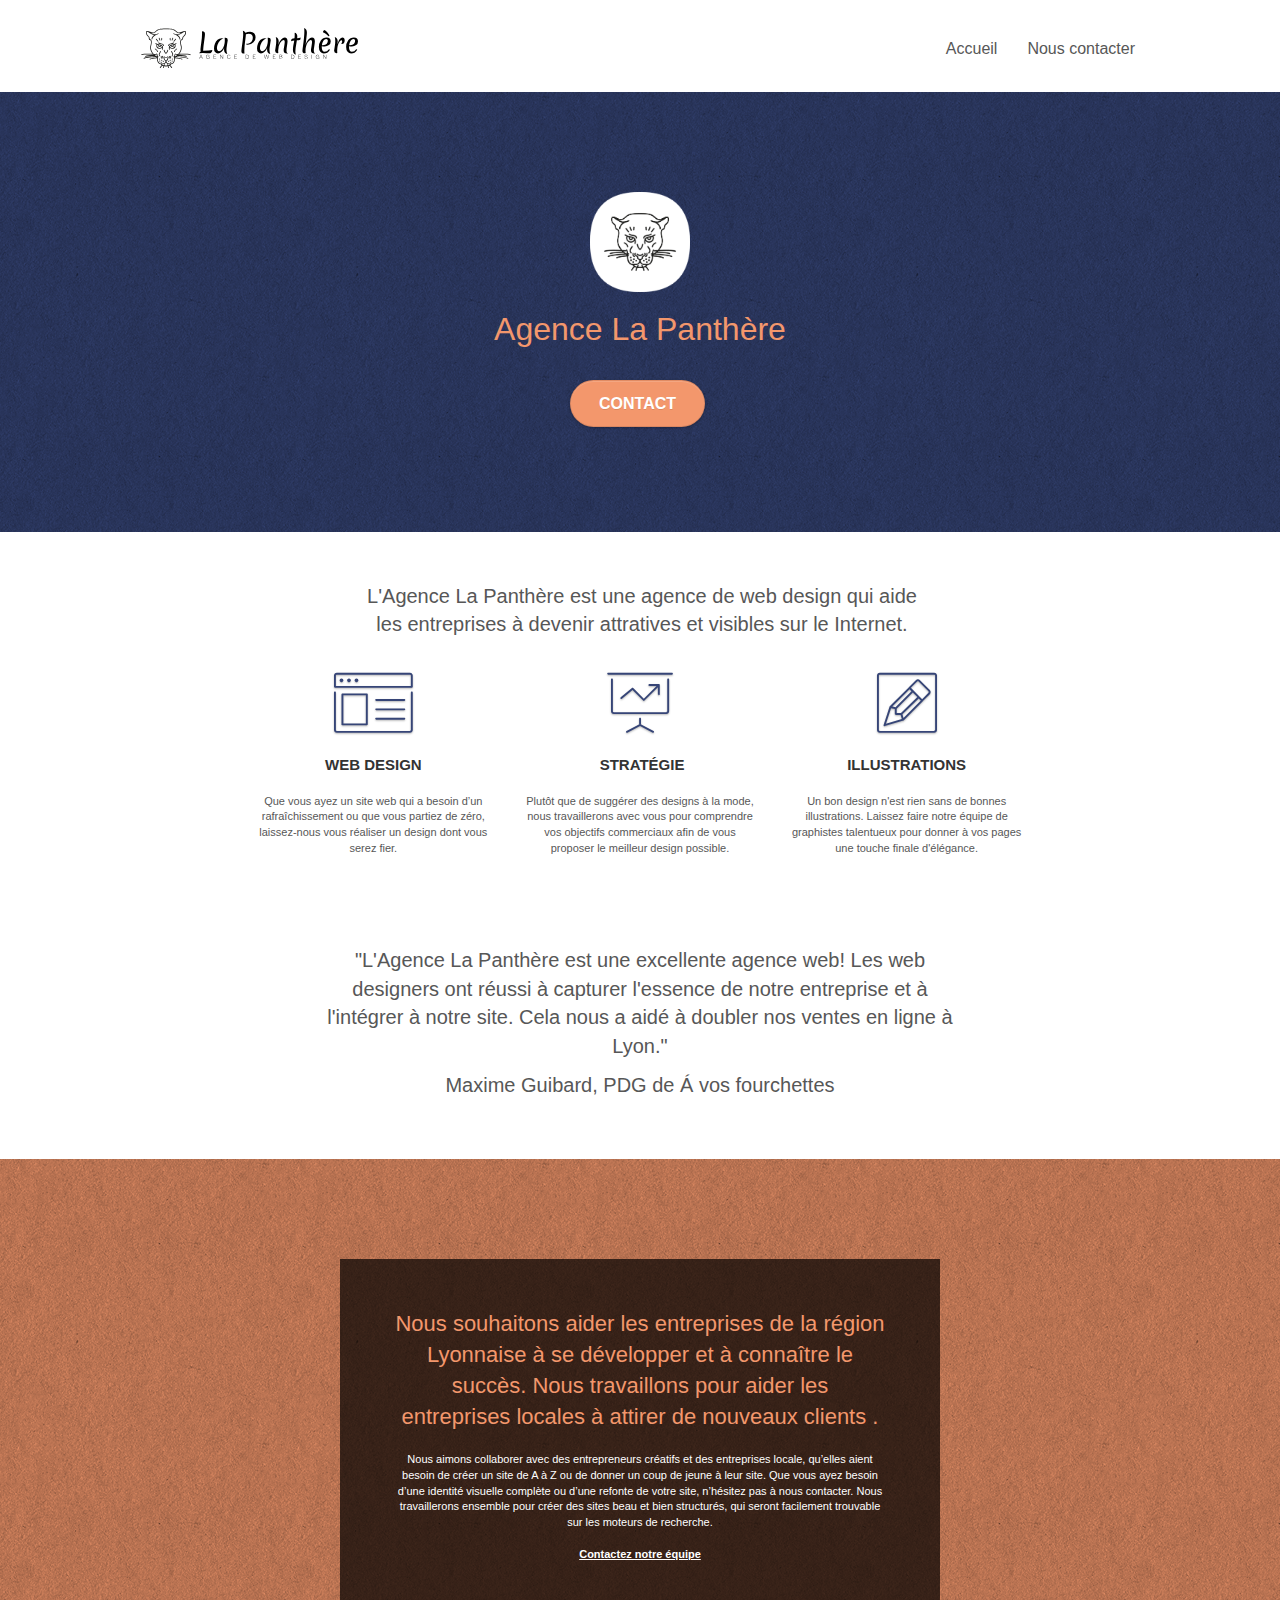
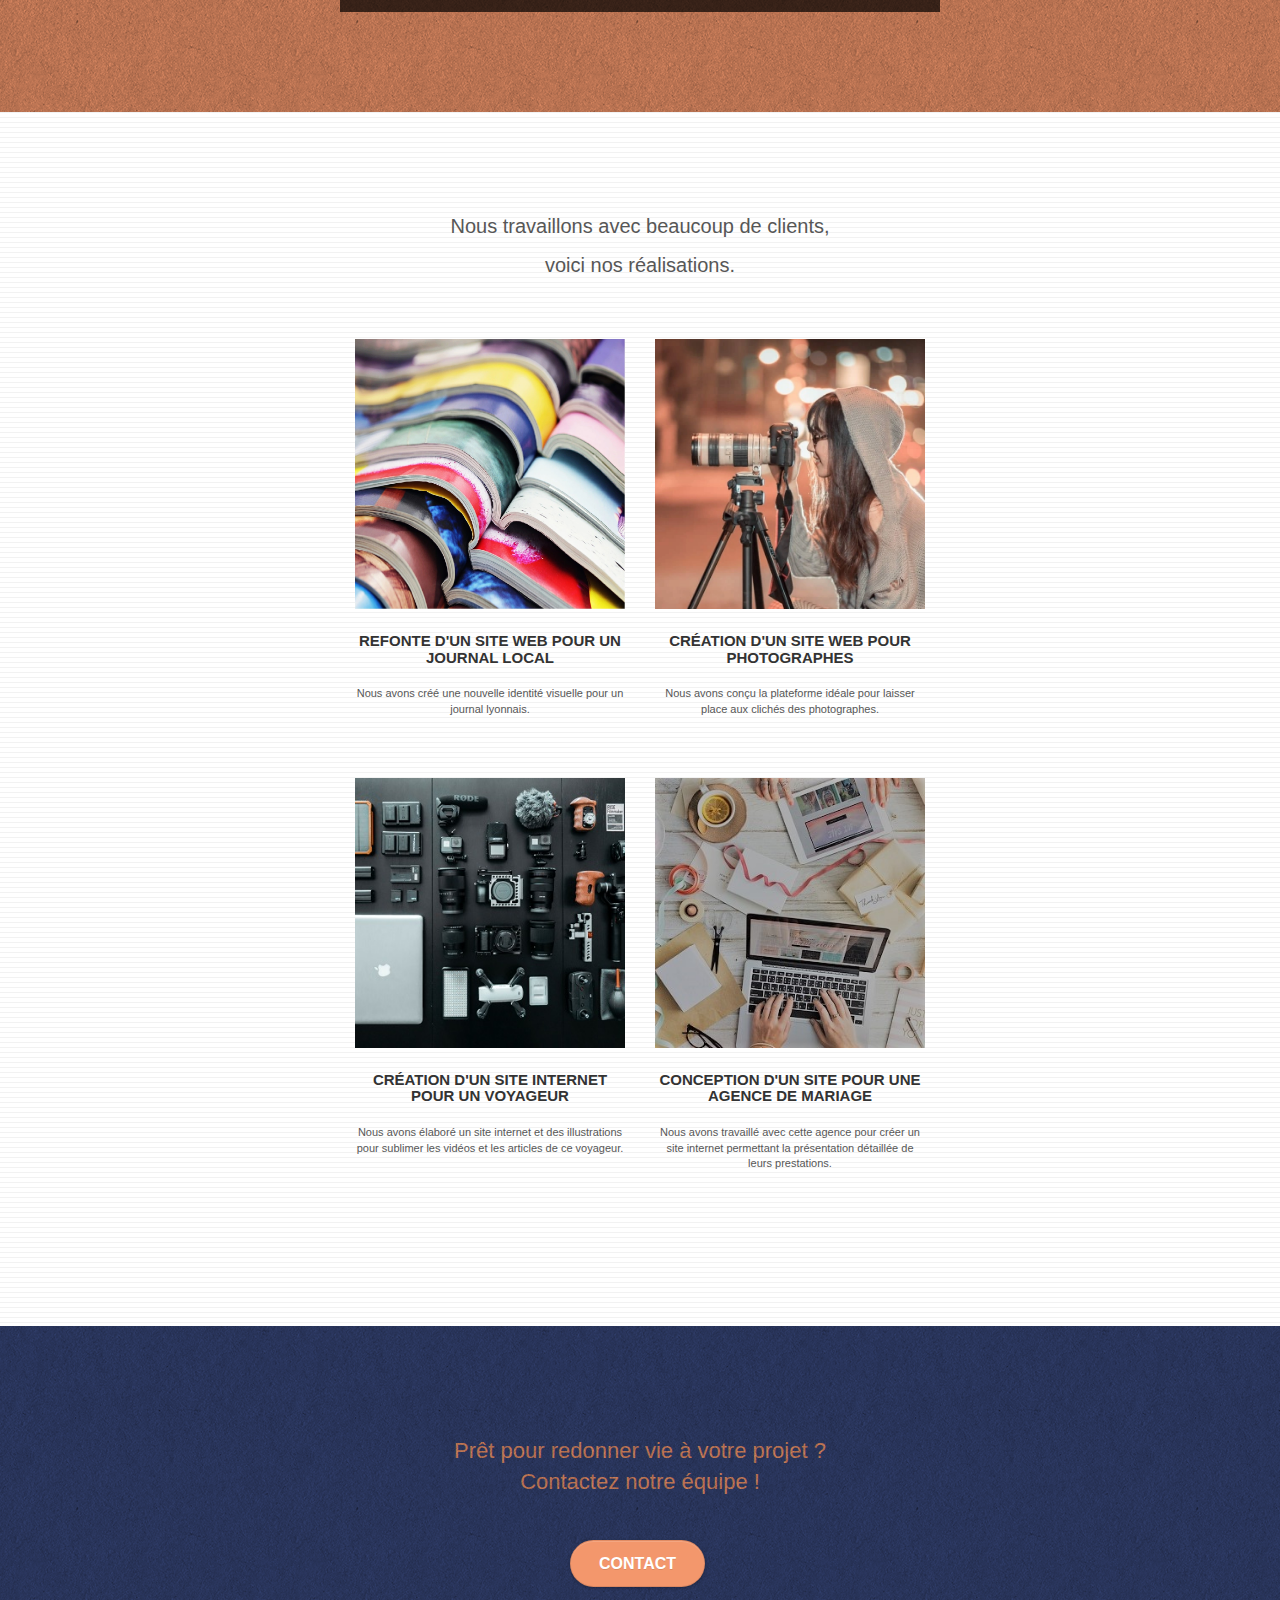
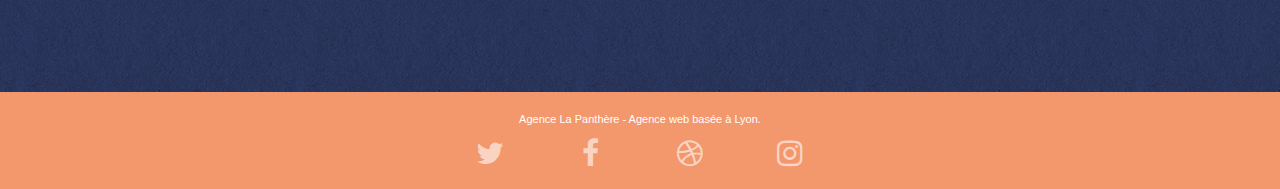
==== commit ea5b2f96: "Correction diverses" ====
--- a/index.html
+++ b/index.html
@@ -370,7 +370,7 @@
                     <div class="col-sm-3">
                       <div class="text-center">
                         <!-- balise <a></a> sans texte dedans -->
-                        <a class="social" href="index.html" aria-label="Twitter"
+                        <a class="social" href="#" aria-label="Twitter"
                           ><span class="fa fa-twitter icon-md"></span
                         ></a>
                         <!-- fin du problème -->
@@ -380,7 +380,7 @@
                       <div class="text-center">
                         <a
                           class="social"
-                          href="index.html"
+                          href="#"
                           aria-label="Facebook"
                           ><span class="fa fa-facebook icon-md"></span
                         ></a>
@@ -390,7 +390,7 @@
                       <div class="text-center">
                         <a
                           class="social"
-                          href="index.html"
+                          href="#"
                           aria-label="Dribbble"
                           ><span class="fa fa-dribbble icon-md"></span
                         ></a>
@@ -400,7 +400,7 @@
                       <div class="text-center">
                         <a
                           class="social"
-                          href="index.html"
+                          href="#"
                           aria-label="Instagram"
                           ><span class="fa fa-instagram icon-md"></span
                         ></a>
--- a/style.css
+++ b/style.css
@@ -791,7 +791,7 @@
 }
 
 .black-background {
-  background-color: rgba(165, 147, 99, 0.7);
+  background-color: rgba(0, 0, 0, 0.7);
   padding: 40px 40px 40px 40px;
 }
 
@@ -814,8 +814,7 @@
 
 .tc-white {
   text-align: center;
-  color: #ffffff !important;
-  background-color: #000000;
+  color: #f3976c !important;
   /* remettre la couleur d'origine et virer le fond noir sauf pour le deuxième encadré (mettre le fond noir sur la couche supérieure) */
 }
 
